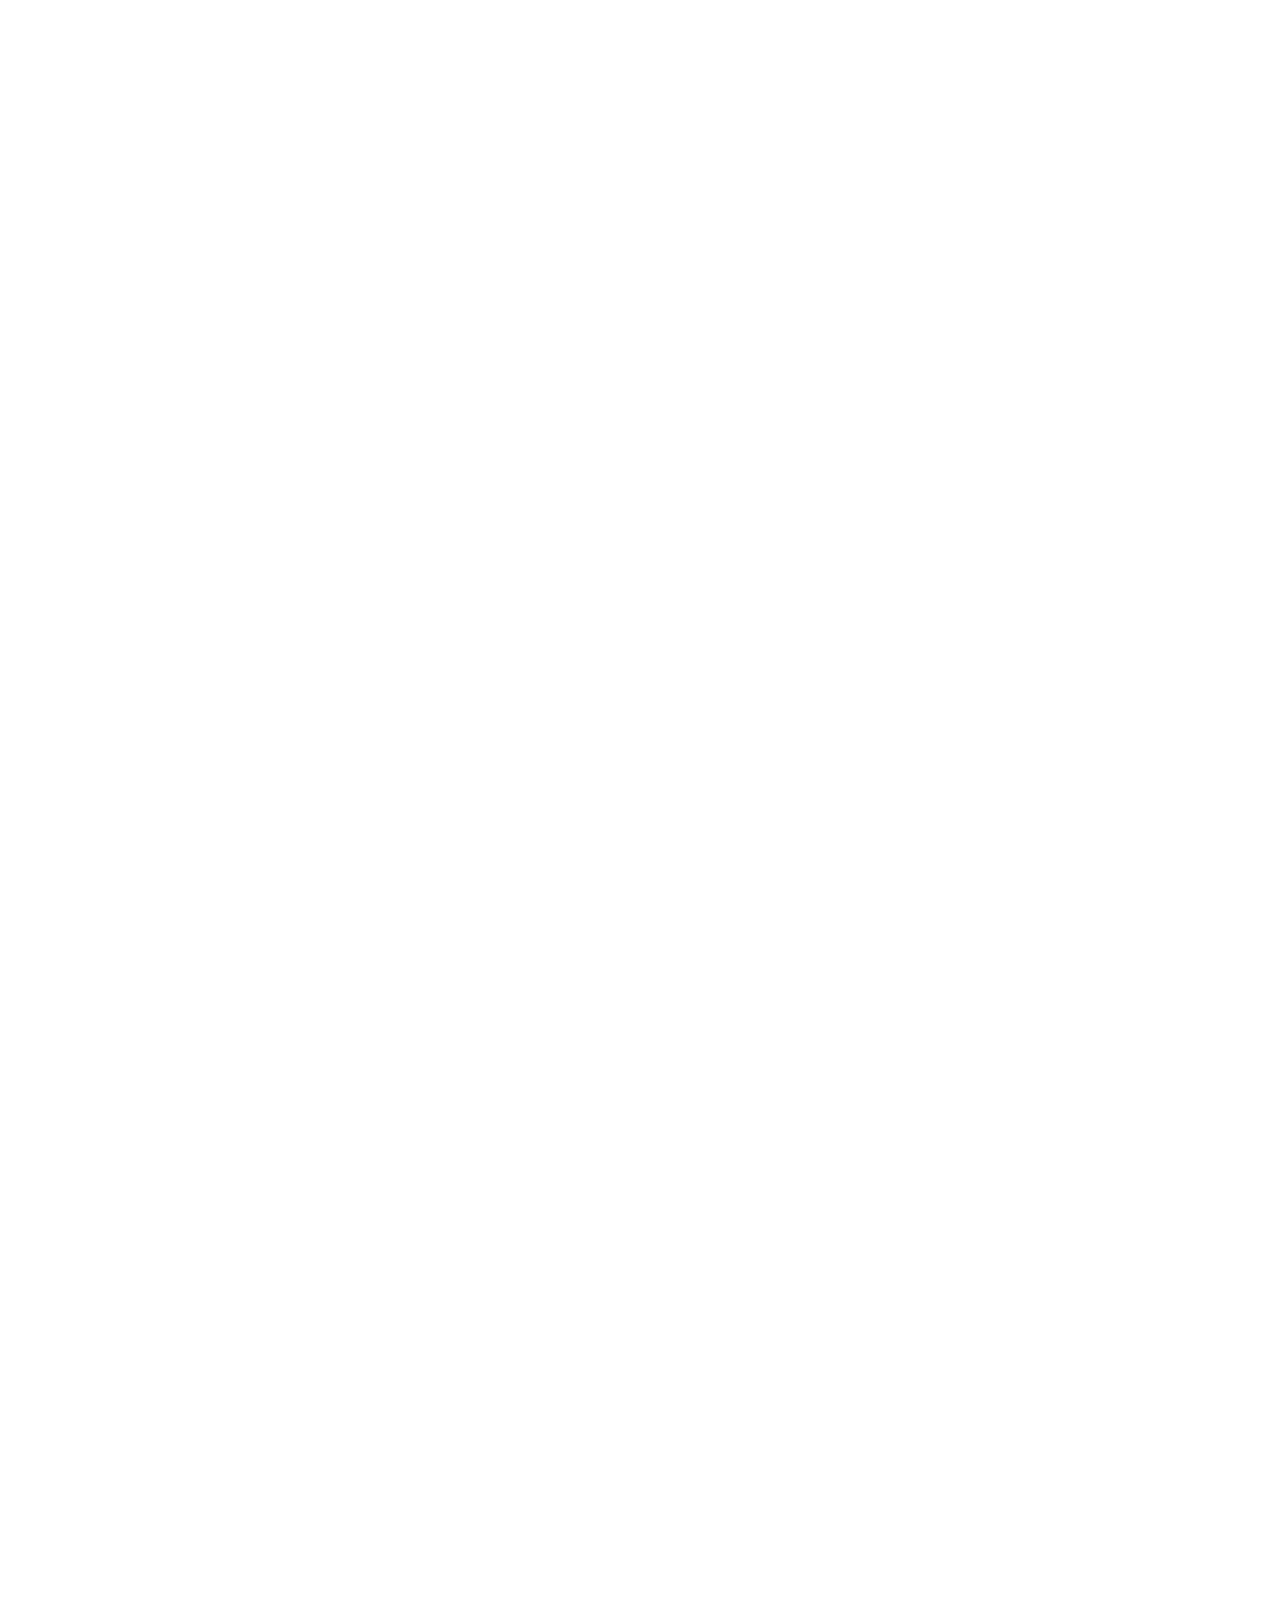
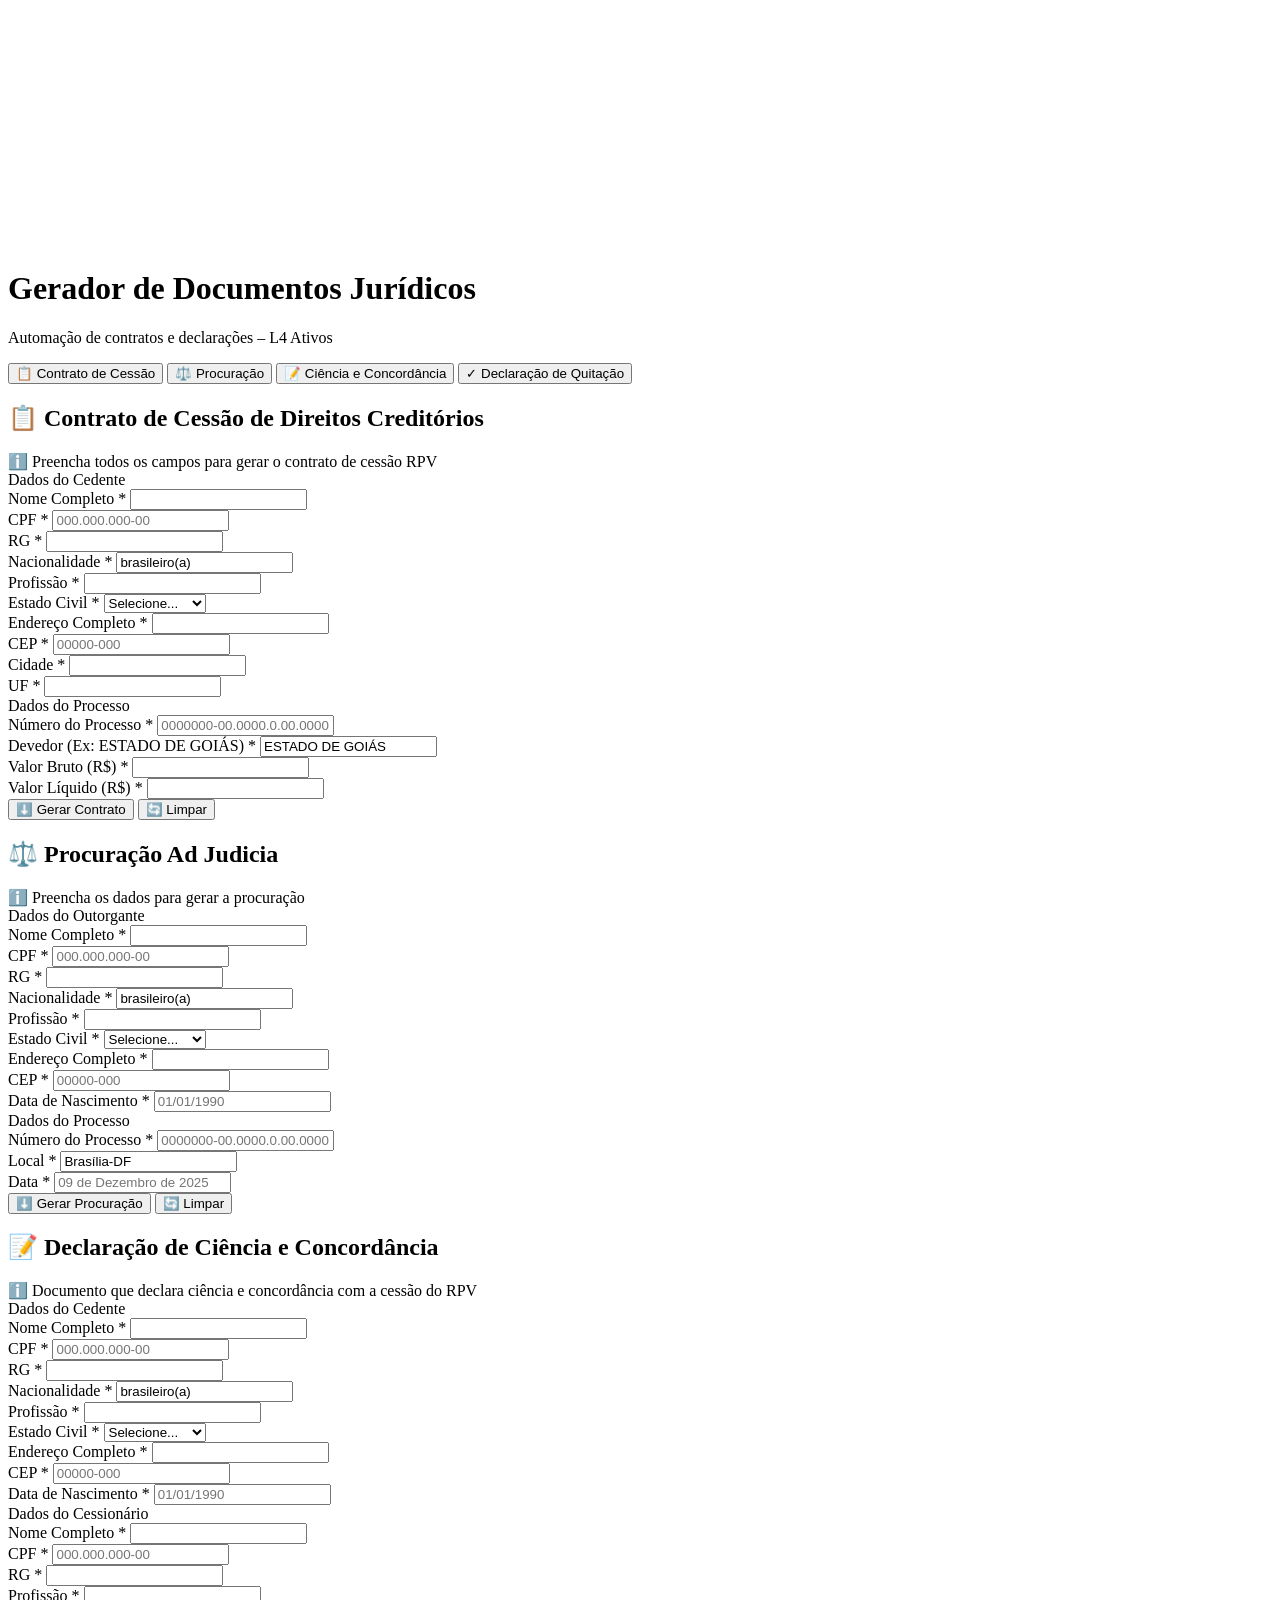
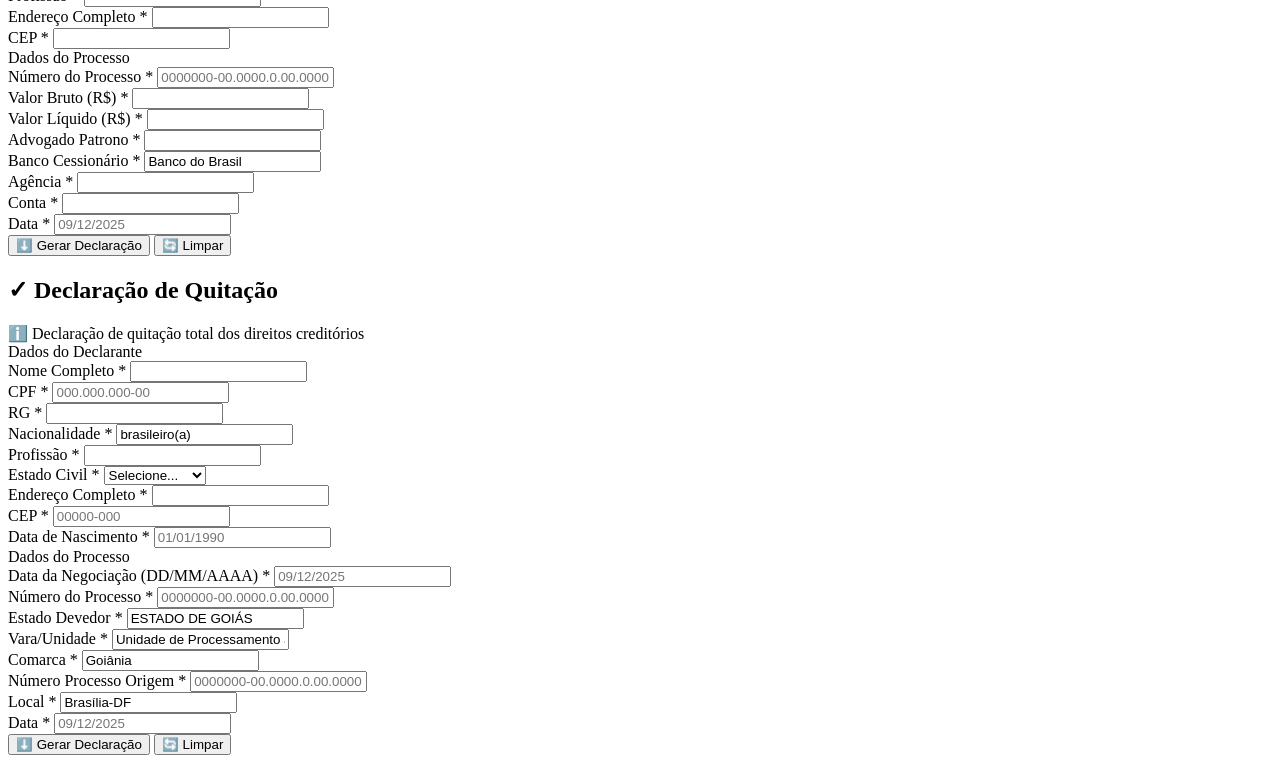
==== frontend/index.html @ b2f39249 "feat: front L4 + integração com API Render" ====
<!DOCTYPE html>
<html lang="pt-BR">
<head>
  <meta charset="UTF-8" />
  <meta name="viewport" content="width=device-width, initial-scale=1.0" />
  <title>L4 Ativos - Gerador de Documentos</title>
  <link rel="icon" href="data:,">
  <link rel="stylesheet" href="styles.css">
</head>
<body>
  <div class="bg-animation"></div>

  <div class="overlay">
    <div class="header">
      <img src="static/logo-l4.png" alt="L4 Ativos" class="logo" />
      <div class="header-text">
        <h1>Gerador de Documentos Jurídicos</h1>
        <p>Automação de contratos e declarações – L4 Ativos</p>
      </div>
    </div>

    <div class="container">
        <div class="tabs">
            <button class="tab-btn active" onclick="switchTab('contrato')">📋 Contrato de Cessão</button>
            <button class="tab-btn" onclick="switchTab('procuracao')">⚖️ Procuração</button>
            <button class="tab-btn" onclick="switchTab('ciencia')">📝 Ciência e Concordância</button>
            <button class="tab-btn" onclick="switchTab('declaracao')">✓ Declaração de Quitação</button>
        </div>

        <!-- CONTRATO DE CESSÃO -->
        <div id="contrato" class="form-container active">
            <h2 class="form-title">📋 Contrato de Cessão de Direitos Creditórios</h2>
            
            <div class="info-box">
                ℹ️ Preencha todos os campos para gerar o contrato de cessão RPV
            </div>

            <form id="contratoForm">
                <div class="section-title">Dados do Cedente</div>
                <div class="form-grid">
                    <div class="form-group">
                        <label>Nome Completo *</label>
                        <input type="text" name="cedente_nome" required>
                    </div>
                    <div class="form-group">
                        <label>CPF *</label>
                        <input type="text" name="cedente_cpf" placeholder="000.000.000-00" required>
                    </div>
                    <div class="form-group">
                        <label>RG *</label>
                        <input type="text" name="cedente_rg" required>
                    </div>
                    <div class="form-group">
                        <label>Nacionalidade *</label>
                        <input type="text" name="cedente_nacionalidade" value="brasileiro(a)" required>
                    </div>
                    <div class="form-group">
                        <label>Profissão *</label>
                        <input type="text" name="cedente_profissao" required>
                    </div>
                    <div class="form-group">
                        <label>Estado Civil *</label>
                        <select name="cedente_estado_civil" required>
                            <option value="">Selecione...</option>
                            <option>Solteiro(a)</option>
                            <option>Casado(a)</option>
                            <option>Divorciado(a)</option>
                            <option>Viúvo(a)</option>
                        </select>
                    </div>
                    <div class="form-group full">
                        <label>Endereço Completo *</label>
                        <input type="text" name="cedente_endereco" required>
                    </div>
                    <div class="form-group">
                        <label>CEP *</label>
                        <input type="text" name="cedente_cep" placeholder="00000-000" required>
                    </div>
                    <div class="form-group">
                        <label>Cidade *</label>
                        <input type="text" name="cedente_cidade" required>
                    </div>
                    <div class="form-group">
                        <label>UF *</label>
                        <input type="text" name="cedente_uf" maxlength="2" required>
                    </div>
                </div>

                <div class="section-title">Dados do Processo</div>
                <div class="form-grid">
                    <div class="form-group">
                        <label>Número do Processo *</label>
                        <input type="text" name="processo_numero" placeholder="0000000-00.0000.0.00.0000" required>
                    </div>
                    <div class="form-group">
                        <label>Devedor (Ex: ESTADO DE GOIÁS) *</label>
                        <input type="text" name="processo_devedor" value="ESTADO DE GOIÁS" required>
                    </div>
                    <div class="form-group">
                        <label>Valor Bruto (R$) *</label>
                        <input type="number" name="processo_valor_bruto" step="0.01" required>
                    </div>
                    <div class="form-group">
                        <label>Valor Líquido (R$) *</label>
                        <input type="number" name="processo_valor_liquido" step="0.01" required>
                    </div>
                </div>

                <div class="button-group">
                    <button type="button" class="btn btn-primary" onclick="gerarDocumento('contrato')">
                        ⬇️ Gerar Contrato
                    </button>
                    <button type="reset" class="btn btn-secondary">🔄 Limpar</button>
                </div>
                <div id="contratoMsg" class="message"></div>
            </form>
        </div>

        <!-- PROCURAÇÃO -->
        <div id="procuracao" class="form-container">
            <h2 class="form-title">⚖️ Procuração Ad Judicia</h2>
            
            <div class="info-box">
                ℹ️ Preencha os dados para gerar a procuração
            </div>

            <form id="procuracaoForm">
                <div class="section-title">Dados do Outorgante</div>
                <div class="form-grid">
                    <div class="form-group">
                        <label>Nome Completo *</label>
                        <input type="text" name="outorgante_nome" required>
                    </div>
                    <div class="form-group">
                        <label>CPF *</label>
                        <input type="text" name="outorgante_cpf" placeholder="000.000.000-00" required>
                    </div>
                    <div class="form-group">
                        <label>RG *</label>
                        <input type="text" name="outorgante_rg" required>
                    </div>
                    <div class="form-group">
                        <label>Nacionalidade *</label>
                        <input type="text" name="outorgante_nacionalidade" value="brasileiro(a)" required>
                    </div>
                    <div class="form-group">
                        <label>Profissão *</label>
                        <input type="text" name="outorgante_profissao" required>
                    </div>
                    <div class="form-group">
                        <label>Estado Civil *</label>
                        <select name="outorgante_estado_civil" required>
                            <option value="">Selecione...</option>
                            <option>Solteiro(a)</option>
                            <option>Casado(a)</option>
                            <option>Divorciado(a)</option>
                            <option>Viúvo(a)</option>
                        </select>
                    </div>
                    <div class="form-group full">
                        <label>Endereço Completo *</label>
                        <input type="text" name="outorgante_endereco" required>
                    </div>
                    <div class="form-group">
                        <label>CEP *</label>
                        <input type="text" name="outorgante_cep" placeholder="00000-000" required>
                    </div>
                    <div class="form-group">
                        <label>Data de Nascimento *</label>
                        <input type="text" name="outorgante_data_nasc" placeholder="01/01/1990" required>
                    </div>
                </div>

                <div class="section-title">Dados do Processo</div>
                <div class="form-grid">
                    <div class="form-group">
                        <label>Número do Processo *</label>
                        <input type="text" name="proc_numero" placeholder="0000000-00.0000.0.00.0000" required>
                    </div>
                    <div class="form-group">
                        <label>Local *</label>
                        <input type="text" name="proc_local" value="Brasília-DF" required>
                    </div>
                    <div class="form-group">
                        <label>Data *</label>
                        <input type="text" name="proc_data" placeholder="09 de Dezembro de 2025" required>
                    </div>
                </div>

                <div class="button-group">
                    <button type="button" class="btn btn-primary" onclick="gerarDocumento('procuracao')">
                        ⬇️ Gerar Procuração
                    </button>
                    <button type="reset" class="btn btn-secondary">🔄 Limpar</button>
                </div>
                <div id="procuracaoMsg" class="message"></div>
            </form>
        </div>

        <!-- DECLARAÇÃO DE CIÊNCIA -->
        <div id="ciencia" class="form-container">
            <h2 class="form-title">📝 Declaração de Ciência e Concordância</h2>
            
            <div class="info-box">
                ℹ️ Documento que declara ciência e concordância com a cessão do RPV
            </div>

            <form id="cienciaForm">
                <div class="section-title">Dados do Cedente</div>
                <div class="form-grid">
                    <div class="form-group">
                        <label>Nome Completo *</label>
                        <input type="text" name="cedente2_nome" required>
                    </div>
                    <div class="form-group">
                        <label>CPF *</label>
                        <input type="text" name="cedente2_cpf" placeholder="000.000.000-00" required>
                    </div>
                    <div class="form-group">
                        <label>RG *</label>
                        <input type="text" name="cedente2_rg" required>
                    </div>
                    <div class="form-group">
                        <label>Nacionalidade *</label>
                        <input type="text" name="cedente2_nacionalidade" value="brasileiro(a)" required>
                    </div>
                    <div class="form-group">
                        <label>Profissão *</label>
                        <input type="text" name="cedente2_profissao" required>
                    </div>
                    <div class="form-group">
                        <label>Estado Civil *</label>
                        <select name="cedente2_estado_civil" required>
                            <option value="">Selecione...</option>
                            <option>Solteiro(a)</option>
                            <option>Casado(a)</option>
                            <option>Divorciado(a)</option>
                            <option>Viúvo(a)</option>
                        </select>
                    </div>
                    <div class="form-group full">
                        <label>Endereço Completo *</label>
                        <input type="text" name="cedente2_endereco" required>
                    </div>
                    <div class="form-group">
                        <label>CEP *</label>
                        <input type="text" name="cedente2_cep" placeholder="00000-000" required>
                    </div>
                    <div class="form-group">
                        <label>Data de Nascimento *</label>
                        <input type="text" name="cedente2_data_nasc" placeholder="01/01/1990" required>
                    </div>
                </div>

                <div class="section-title">Dados do Cessionário</div>
                <div class="form-grid">
                    <div class="form-group">
                        <label>Nome Completo *</label>
                        <input type="text" name="cessionario2_nome" required>
                    </div>
                    <div class="form-group">
                        <label>CPF *</label>
                        <input type="text" name="cessionario2_cpf" placeholder="000.000.000-00" required>
                    </div>
                    <div class="form-group">
                        <label>RG *</label>
                        <input type="text" name="cessionario2_rg" required>
                    </div>
                    <div class="form-group">
                        <label>Profissão *</label>
                        <input type="text" name="cessionario2_profissao" required>
                    </div>
                    <div class="form-group full">
                        <label>Endereço Completo *</label>
                        <input type="text" name="cessionario2_endereco" required>
                    </div>
                    <div class="form-group">
                        <label>CEP *</label>
                        <input type="text" name="cessionario2_cep" required>
                    </div>
                </div>

                <div class="section-title">Dados do Processo</div>
                <div class="form-grid">
                    <div class="form-group">
                        <label>Número do Processo *</label>
                        <input type="text" name="proc2_numero" placeholder="0000000-00.0000.0.00.0000" required>
                    </div>
                    <div class="form-group">
                        <label>Valor Bruto (R$) *</label>
                        <input type="number" name="proc2_valor_bruto" step="0.01" required>
                    </div>
                    <div class="form-group">
                        <label>Valor Líquido (R$) *</label>
                        <input type="number" name="proc2_valor_liquido" step="0.01" required>
                    </div>
                    <div class="form-group">
                        <label>Advogado Patrono *</label>
                        <input type="text" name="proc2_advogado" required>
                    </div>
                    <div class="form-group">
                        <label>Banco Cessionário *</label>
                        <input type="text" name="proc2_banco" value="Banco do Brasil" required>
                    </div>
                    <div class="form-group">
                        <label>Agência *</label>
                        <input type="text" name="proc2_agencia" required>
                    </div>
                    <div class="form-group">
                        <label>Conta *</label>
                        <input type="text" name="proc2_conta" required>
                    </div>
                    <div class="form-group">
                        <label>Data *</label>
                        <input type="text" name="proc2_data" placeholder="09/12/2025" required>
                    </div>
                </div>

                <div class="button-group">
                    <button type="button" class="btn btn-primary" onclick="gerarDocumento('ciencia')">
                        ⬇️ Gerar Declaração
                    </button>
                    <button type="reset" class="btn btn-secondary">🔄 Limpar</button>
                </div>
                <div id="cienciaMsg" class="message"></div>
            </form>
        </div>

        <!-- DECLARAÇÃO DE QUITAÇÃO -->
        <div id="declaracao" class="form-container">
            <h2 class="form-title">✓ Declaração de Quitação</h2>
            
            <div class="info-box">
                ℹ️ Declaração de quitação total dos direitos creditórios
            </div>

            <form id="declaracaoForm">
                <div class="section-title">Dados do Declarante</div>
                <div class="form-grid">
                    <div class="form-group">
                        <label>Nome Completo *</label>
                        <input type="text" name="decl_nome" required>
                    </div>
                    <div class="form-group">
                        <label>CPF *</label>
                        <input type="text" name="decl_cpf" placeholder="000.000.000-00" required>
                    </div>
                    <div class="form-group">
                        <label>RG *</label>
                        <input type="text" name="decl_rg" required>
                    </div>
                    <div class="form-group">
                        <label>Nacionalidade *</label>
                        <input type="text" name="decl_nacionalidade" value="brasileiro(a)" required>
                    </div>
                    <div class="form-group">
                        <label>Profissão *</label>
                        <input type="text" name="decl_profissao" required>
                    </div>
                    <div class="form-group">
                        <label>Estado Civil *</label>
                        <select name="decl_estado_civil" required>
                            <option value="">Selecione...</option>
                            <option>Solteiro(a)</option>
                            <option>Casado(a)</option>
                            <option>Divorciado(a)</option>
                            <option>Viúvo(a)</option>
                        </select>
                    </div>
                    <div class="form-group full">
                        <label>Endereço Completo *</label>
                        <input type="text" name="decl_endereco" required>
                    </div>
                    <div class="form-group">
                        <label>CEP *</label>
                        <input type="text" name="decl_cep" placeholder="00000-000" required>
                    </div>
                    <div class="form-group">
                        <label>Data de Nascimento *</label>
                        <input type="text" name="decl_data_nasc" placeholder="01/01/1990" required>
                    </div>
                </div>

                <div class="section-title">Dados do Processo</div>
                <div class="form-grid">
                    <div class="form-group">
                        <label>Data da Negociação (DD/MM/AAAA) *</label>
                        <input type="text" name="decl_data_negociacao" placeholder="09/12/2025" required>
                    </div>
                    <div class="form-group">
                        <label>Número do Processo *</label>
                        <input type="text" name="decl_processo" placeholder="0000000-00.0000.0.00.0000" required>
                    </div>
                    <div class="form-group">
                        <label>Estado Devedor *</label>
                        <input type="text" name="decl_estado_devedor" value="ESTADO DE GOIÁS" required>
                    </div>
                    <div class="form-group">
                        <label>Vara/Unidade *</label>
                        <input type="text" name="decl_unidade" value="Unidade de Processamento Judicial dos Juizados Especiais da Fazenda Pública" required>
                    </div>
                    <div class="form-group">
                        <label>Comarca *</label>
                        <input type="text" name="decl_comarca" value="Goiânia" required>
                    </div>
                    <div class="form-group">
                        <label>Número Processo Origem *</label>
                        <input type="text" name="decl_processo_origem" placeholder="0000000-00.0000.0.00.0000" required>
                    </div>
                    <div class="form-group">
                        <label>Local *</label>
                        <input type="text" name="decl_local" value="Brasília-DF" required>
                    </div>
                    <div class="form-group">
                        <label>Data *</label>
                        <input type="text" name="decl_data" placeholder="09/12/2025" required>
                    </div>
                </div>

                <div class="button-group">
                    <button type="button" class="btn btn-primary" onclick="gerarDocumento('declaracao')">
                        ⬇️ Gerar Declaração
                    </button>
                    <button type="reset" class="btn btn-secondary">🔄 Limpar</button>
                </div>
                <div id="declaracaoMsg" class="message"></div>
            </form>
        </div>
    </div>
  </div>

  <script src="script.js"></script>
</body>
</html>
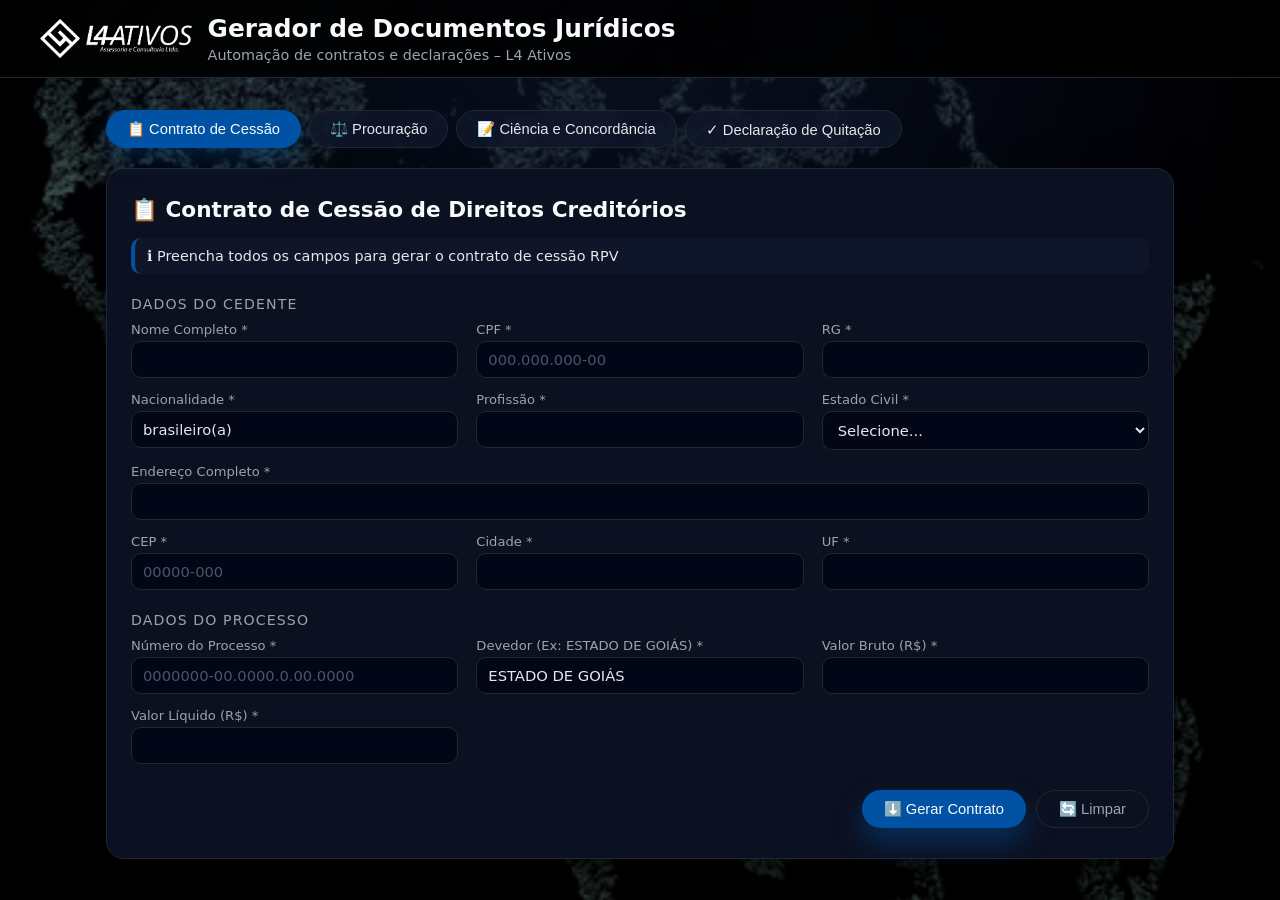
==== commit 1b6d90e8: "fix: preencher index.html com todos os formulários" ====
--- a/frontend/index.html
+++ b/frontend/index.html
@@ -5,7 +5,7 @@
   <meta name="viewport" content="width=device-width, initial-scale=1.0" />
   <title>L4 Ativos - Gerador de Documentos</title>
   <link rel="icon" href="data:,">
-  <link rel="stylesheet" href="styles.css">
+  <link rel="stylesheet" href="static/styles.css">
 </head>
 <body>
   <div class="bg-animation"></div>
@@ -429,6 +429,6 @@
     </div>
   </div>
 
-  <script src="script.js"></script>
+  <script src="static/script.js"></script>
 </body>
 </html>
--- a/frontend/static/styles.css
+++ b/frontend/static/styles.css
@@ -0,0 +1,292 @@
+:root {
+  --l4-blue: #0052a4;
+  --l4-dark: #050816;
+  --l4-dark-card: #0b1120;
+  --l4-border: #1f2933;
+  --l4-text: #e5e7eb;
+  --l4-muted: #9ca3af;
+}
+
+* {
+  margin: 0;
+  padding: 0;
+  box-sizing: border-box;
+}
+
+body {
+  font-family: system-ui, -apple-system, BlinkMacSystemFont, "Segoe UI", sans-serif;
+  color: var(--l4-text);
+  min-height: 100vh;
+}
+
+.bg-animation {
+  position: fixed;
+  inset: 0;
+  z-index: -2;
+  background: radial-gradient(circle at top, #020617 0, #000 60%);
+  overflow: hidden;
+}
+
+.bg-animation::before {
+  content: "";
+  position: absolute;
+  inset: 0;
+  background: url("bg-map.gif") center/cover no-repeat;
+  opacity: 0.4;
+  mix-blend-mode: screen;
+}
+
+.overlay {
+  position: relative;
+  min-height: 100vh;
+  background: radial-gradient(circle at top, rgba(17, 24, 39, 0.5) 0, transparent 60%);
+}
+
+.header {
+  background: rgba(0, 0, 0, 0.9);
+  padding: 14px 40px;
+  display: flex;
+  align-items: center;
+  gap: 16px;
+  border-bottom: 1px solid var(--l4-border);
+  backdrop-filter: blur(12px);
+}
+
+.header .logo {
+  height: 40px;
+  object-fit: contain;
+}
+
+.header-text h1 {
+  font-size: 1.55rem;
+  color: #f9fafb;
+  margin-bottom: 4px;
+}
+
+.header-text p {
+  font-size: 0.9rem;
+  color: var(--l4-muted);
+}
+
+.container {
+  max-width: 1100px;
+  margin: 32px auto 48px;
+  padding: 0 16px;
+}
+
+.tabs {
+  display: flex;
+  flex-wrap: wrap;
+  gap: 8px;
+  margin-bottom: 20px;
+}
+
+.tab-btn {
+  padding: 9px 20px;
+  border-radius: 999px;
+  border: 1px solid var(--l4-border);
+  background: rgba(15, 23, 42, 0.85);
+  color: var(--l4-text);
+  font-size: 0.92rem;
+  font-weight: 500;
+  cursor: pointer;
+  display: flex;
+  align-items: center;
+  gap: 6px;
+  transition: all 0.2s ease;
+}
+
+.tab-btn:hover {
+  border-color: var(--l4-blue);
+  transform: translateY(-1px);
+}
+
+.tab-btn.active {
+  background: var(--l4-blue);
+  border-color: var(--l4-blue);
+  color: #f9fafb;
+  box-shadow: 0 10px 25px rgba(0, 82, 164, 0.35);
+}
+
+.form-container {
+  background: var(--l4-dark-card);
+  border-radius: 18px;
+  padding: 28px 24px 30px;
+  box-shadow: 0 25px 50px rgba(0, 0, 0, 0.75);
+  border: 1px solid var(--l4-border);
+  display: none;
+}
+
+.form-container.active {
+  display: block;
+  animation: fadeInUp 0.25s ease;
+}
+
+@keyframes fadeInUp {
+  from {
+    opacity: 0;
+    transform: translateY(6px);
+  }
+  to {
+    opacity: 1;
+    transform: translateY(0);
+  }
+}
+
+.form-title {
+  font-size: 1.35rem;
+  color: #f9fafb;
+  margin-bottom: 16px;
+}
+
+.info-box {
+  background: rgba(15, 23, 42, 0.95);
+  border-left: 4px solid var(--l4-blue);
+  padding: 10px 12px;
+  margin-bottom: 22px;
+  border-radius: 10px;
+  color: var(--l4-text);
+  font-size: 0.9rem;
+  display: flex;
+  align-items: center;
+  gap: 6px;
+}
+
+.section-title {
+  font-size: 0.88rem;
+  color: var(--l4-muted);
+  margin: 22px 0 10px;
+  text-transform: uppercase;
+  letter-spacing: 0.08em;
+}
+
+.form-grid {
+  display: grid;
+  grid-template-columns: repeat(auto-fit, minmax(260px, 1fr));
+  gap: 14px 18px;
+}
+
+.form-group {
+  display: flex;
+  flex-direction: column;
+  gap: 4px;
+}
+
+.form-group.full {
+  grid-column: 1 / -1;
+}
+
+.form-group label {
+  font-size: 0.82rem;
+  color: var(--l4-muted);
+}
+
+.form-group input,
+.form-group select,
+.form-group textarea {
+  background: #020617;
+  border-radius: 10px;
+  border: 1px solid var(--l4-border);
+  padding: 9px 11px;
+  font-size: 0.92rem;
+  color: var(--l4-text);
+  font-family: inherit;
+  transition: all 0.15s ease;
+}
+
+.form-group input::placeholder,
+.form-group textarea::placeholder {
+  color: #4b5563;
+}
+
+.form-group input:focus,
+.form-group select:focus,
+.form-group textarea:focus {
+  outline: none;
+  border-color: var(--l4-blue);
+  box-shadow: 0 0 0 1px rgba(0, 82, 164, 0.35);
+}
+
+.button-group {
+  display: flex;
+  justify-content: flex-end;
+  gap: 10px;
+  margin-top: 26px;
+}
+
+.btn {
+  padding: 9px 22px;
+  border-radius: 999px;
+  font-size: 0.92rem;
+  font-weight: 500;
+  border: none;
+  cursor: pointer;
+  display: inline-flex;
+  align-items: center;
+  gap: 6px;
+  transition: all 0.18s ease;
+}
+
+.btn-primary {
+  background: var(--l4-blue);
+  color: #f9fafb;
+  box-shadow: 0 14px 28px rgba(0, 82, 164, 0.45);
+}
+
+.btn-primary:hover {
+  background: #004184;
+  transform: translateY(-1px);
+}
+
+.btn-secondary {
+  background: transparent;
+  color: var(--l4-muted);
+  border: 1px solid var(--l4-border);
+}
+
+.btn-secondary:hover {
+  border-color: #4b5563;
+  color: #e5e7eb;
+}
+
+.message {
+  margin-top: 14px;
+  padding: 9px 12px;
+  border-radius: 10px;
+  font-size: 0.86rem;
+  display: none;
+}
+
+.message.success {
+  display: block;
+  background: rgba(21, 128, 61, 0.12);
+  border: 1px solid #22c55e;
+  color: #bbf7d0;
+}
+
+.message.error {
+  display: block;
+  background: rgba(185, 28, 28, 0.12);
+  border: 1px solid #f87171;
+  color: #fecaca;
+}
+
+@media (max-width: 768px) {
+  .header {
+    padding: 12px 18px;
+    flex-direction: column;
+    align-items: flex-start;
+  }
+
+  .container {
+    margin-top: 20px;
+  }
+
+  .form-container {
+    padding: 20px 16px 22px;
+  }
+
+  .button-group {
+    justify-content: center;
+  }
+}
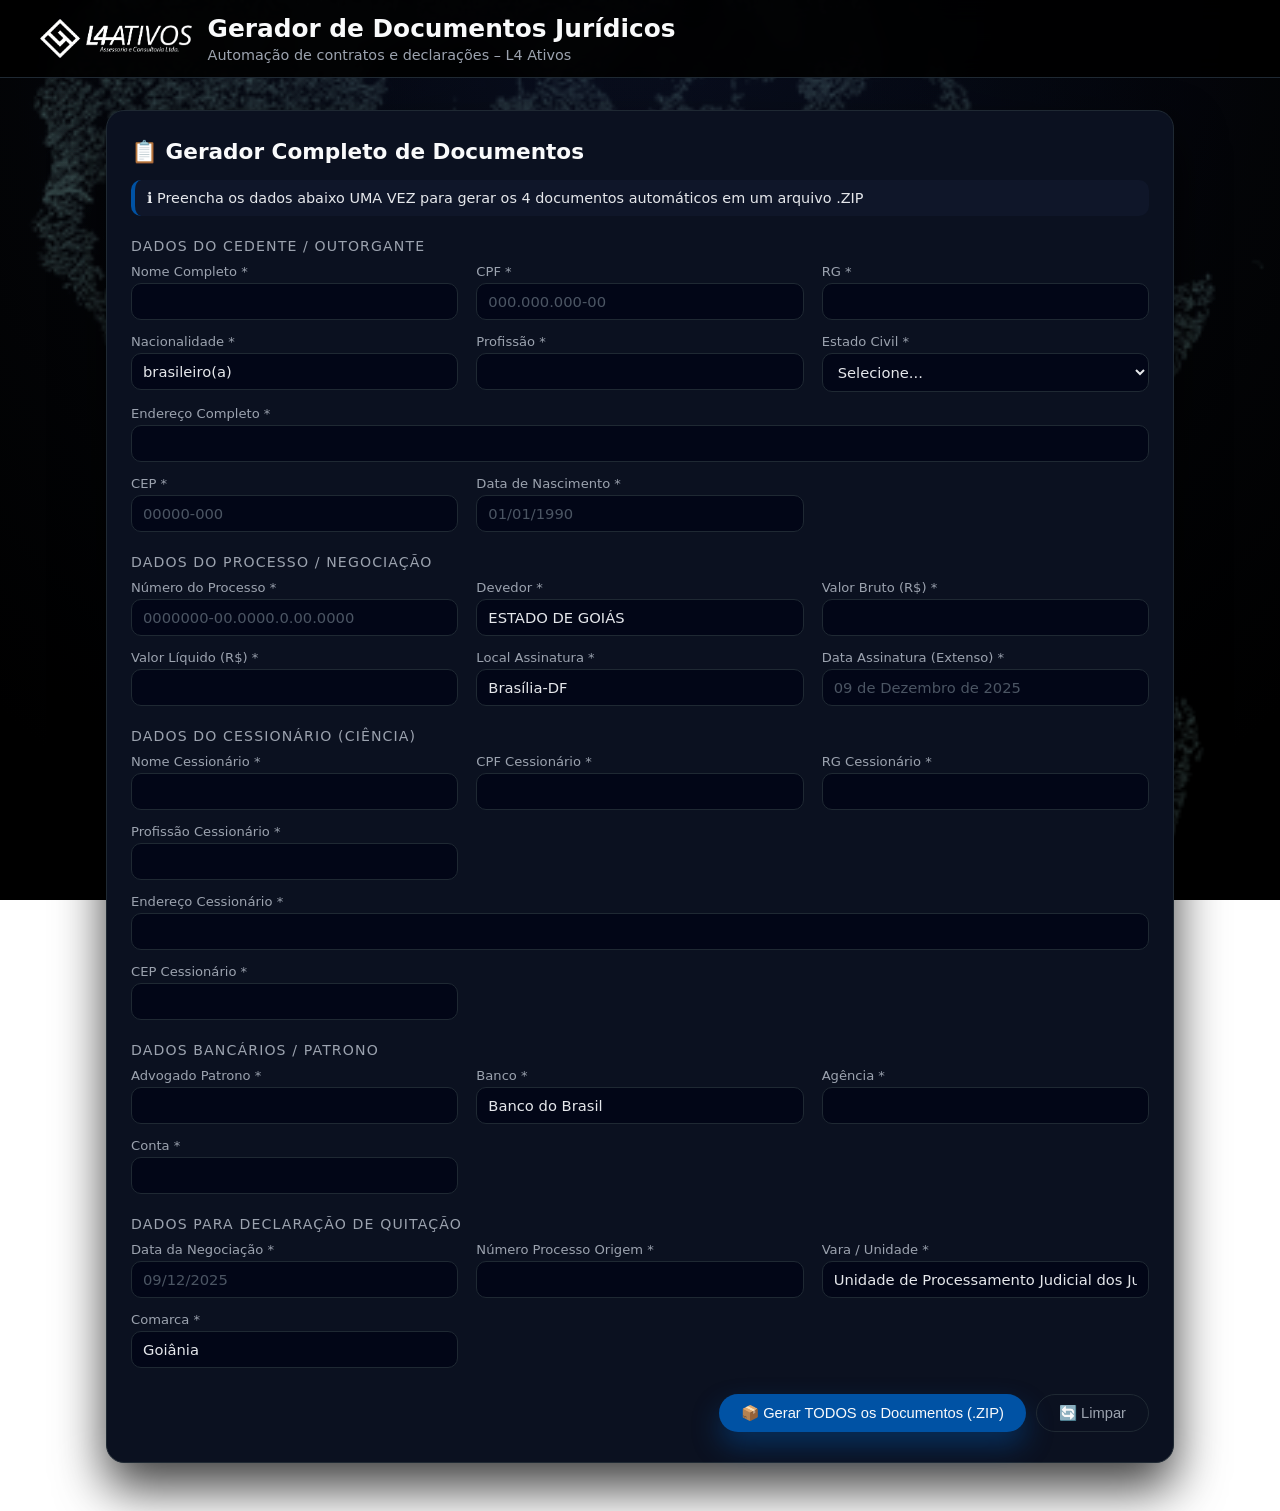
==== commit dcdc2c92: "Consolidate document generation into a single ZIP download Implement a new API endpoint `/api/genera" ====
--- a/frontend/index.html
+++ b/frontend/index.html
@@ -20,47 +20,39 @@
     </div>
 
     <div class="container">
-        <div class="tabs">
-            <button class="tab-btn active" onclick="switchTab('contrato')">📋 Contrato de Cessão</button>
-            <button class="tab-btn" onclick="switchTab('procuracao')">⚖️ Procuração</button>
-            <button class="tab-btn" onclick="switchTab('ciencia')">📝 Ciência e Concordância</button>
-            <button class="tab-btn" onclick="switchTab('declaracao')">✓ Declaração de Quitação</button>
-        </div>
-
-        <!-- CONTRATO DE CESSÃO -->
-        <div id="contrato" class="form-container active">
-            <h2 class="form-title">📋 Contrato de Cessão de Direitos Creditórios</h2>
+        <div id="fullFormContainer" class="form-container active">
+            <h2 class="form-title">📋 Gerador Completo de Documentos</h2>
             
             <div class="info-box">
-                ℹ️ Preencha todos os campos para gerar o contrato de cessão RPV
+                ℹ️ Preencha os dados abaixo UMA VEZ para gerar os 4 documentos automáticos em um arquivo .ZIP
             </div>
 
-            <form id="contratoForm">
-                <div class="section-title">Dados do Cedente</div>
+            <form id="generateAllForm">
+                <div class="section-title">Dados do Cedente / Outorgante</div>
                 <div class="form-grid">
                     <div class="form-group">
                         <label>Nome Completo *</label>
-                        <input type="text" name="cedente_nome" required>
+                        <input type="text" name="nome" required>
                     </div>
                     <div class="form-group">
                         <label>CPF *</label>
-                        <input type="text" name="cedente_cpf" placeholder="000.000.000-00" required>
+                        <input type="text" name="cpf" placeholder="000.000.000-00" required>
                     </div>
                     <div class="form-group">
                         <label>RG *</label>
-                        <input type="text" name="cedente_rg" required>
+                        <input type="text" name="rg" required>
                     </div>
                     <div class="form-group">
                         <label>Nacionalidade *</label>
-                        <input type="text" name="cedente_nacionalidade" value="brasileiro(a)" required>
+                        <input type="text" name="nacionalidade" value="brasileiro(a)" required>
                     </div>
                     <div class="form-group">
                         <label>Profissão *</label>
-                        <input type="text" name="cedente_profissao" required>
+                        <input type="text" name="profissao" required>
                     </div>
                     <div class="form-group">
                         <label>Estado Civil *</label>
-                        <select name="cedente_estado_civil" required>
+                        <select name="estado_civil" required>
                             <option value="">Selecione...</option>
                             <option>Solteiro(a)</option>
                             <option>Casado(a)</option>
@@ -70,30 +62,26 @@
                     </div>
                     <div class="form-group full">
                         <label>Endereço Completo *</label>
-                        <input type="text" name="cedente_endereco" required>
+                        <input type="text" name="endereco" required>
                     </div>
                     <div class="form-group">
                         <label>CEP *</label>
-                        <input type="text" name="cedente_cep" placeholder="00000-000" required>
+                        <input type="text" name="cep" placeholder="00000-000" required>
                     </div>
                     <div class="form-group">
-                        <label>Cidade *</label>
-                        <input type="text" name="cedente_cidade" required>
-                    </div>
-                    <div class="form-group">
-                        <label>UF *</label>
-                        <input type="text" name="cedente_uf" maxlength="2" required>
+                        <label>Data de Nascimento *</label>
+                        <input type="text" name="data_nasc" placeholder="01/01/1990" required>
                     </div>
                 </div>
 
-                <div class="section-title">Dados do Processo</div>
+                <div class="section-title">Dados do Processo / Negociação</div>
                 <div class="form-grid">
                     <div class="form-group">
                         <label>Número do Processo *</label>
                         <input type="text" name="processo_numero" placeholder="0000000-00.0000.0.00.0000" required>
                     </div>
                     <div class="form-group">
-                        <label>Devedor (Ex: ESTADO DE GOIÁS) *</label>
+                        <label>Devedor *</label>
                         <input type="text" name="processo_devedor" value="ESTADO DE GOIÁS" required>
                     </div>
                     <div class="form-group">
@@ -104,326 +92,91 @@
                         <label>Valor Líquido (R$) *</label>
                         <input type="number" name="processo_valor_liquido" step="0.01" required>
                     </div>
-                </div>
-
-                <div class="button-group">
-                    <button type="button" class="btn btn-primary" onclick="gerarDocumento('contrato')">
-                        ⬇️ Gerar Contrato
-                    </button>
-                    <button type="reset" class="btn btn-secondary">🔄 Limpar</button>
-                </div>
-                <div id="contratoMsg" class="message"></div>
-            </form>
-        </div>
-
-        <!-- PROCURAÇÃO -->
-        <div id="procuracao" class="form-container">
-            <h2 class="form-title">⚖️ Procuração Ad Judicia</h2>
-            
-            <div class="info-box">
-                ℹ️ Preencha os dados para gerar a procuração
-            </div>
-
-            <form id="procuracaoForm">
-                <div class="section-title">Dados do Outorgante</div>
-                <div class="form-grid">
                     <div class="form-group">
-                        <label>Nome Completo *</label>
-                        <input type="text" name="outorgante_nome" required>
+                        <label>Local Assinatura *</label>
+                        <input type="text" name="processo_local" value="Brasília-DF" required>
                     </div>
                     <div class="form-group">
-                        <label>CPF *</label>
-                        <input type="text" name="outorgante_cpf" placeholder="000.000.000-00" required>
-                    </div>
-                    <div class="form-group">
-                        <label>RG *</label>
-                        <input type="text" name="outorgante_rg" required>
-                    </div>
-                    <div class="form-group">
-                        <label>Nacionalidade *</label>
-                        <input type="text" name="outorgante_nacionalidade" value="brasileiro(a)" required>
-                    </div>
-                    <div class="form-group">
-                        <label>Profissão *</label>
-                        <input type="text" name="outorgante_profissao" required>
-                    </div>
-                    <div class="form-group">
-                        <label>Estado Civil *</label>
-                        <select name="outorgante_estado_civil" required>
-                            <option value="">Selecione...</option>
-                            <option>Solteiro(a)</option>
-                            <option>Casado(a)</option>
-                            <option>Divorciado(a)</option>
-                            <option>Viúvo(a)</option>
-                        </select>
-                    </div>
-                    <div class="form-group full">
-                        <label>Endereço Completo *</label>
-                        <input type="text" name="outorgante_endereco" required>
-                    </div>
-                    <div class="form-group">
-                        <label>CEP *</label>
-                        <input type="text" name="outorgante_cep" placeholder="00000-000" required>
-                    </div>
-                    <div class="form-group">
-                        <label>Data de Nascimento *</label>
-                        <input type="text" name="outorgante_data_nasc" placeholder="01/01/1990" required>
+                        <label>Data Assinatura (Extenso) *</label>
+                        <input type="text" name="processo_data" placeholder="09 de Dezembro de 2025" required>
                     </div>
                 </div>
 
-                <div class="section-title">Dados do Processo</div>
+                <div class="section-title">Dados do Cessionário (Ciência)</div>
                 <div class="form-grid">
                     <div class="form-group">
-                        <label>Número do Processo *</label>
-                        <input type="text" name="proc_numero" placeholder="0000000-00.0000.0.00.0000" required>
+                        <label>Nome Cessionário *</label>
+                        <input type="text" name="cessionario_nome" required>
                     </div>
                     <div class="form-group">
-                        <label>Local *</label>
-                        <input type="text" name="proc_local" value="Brasília-DF" required>
+                        <label>CPF Cessionário *</label>
+                        <input type="text" name="cessionario_cpf" required>
                     </div>
                     <div class="form-group">
-                        <label>Data *</label>
-                        <input type="text" name="proc_data" placeholder="09 de Dezembro de 2025" required>
+                        <label>RG Cessionário *</label>
+                        <input type="text" name="cessionario_rg" required>
+                    </div>
+                    <div class="form-group">
+                        <label>Profissão Cessionário *</label>
+                        <input type="text" name="cessionario_profissao" required>
+                    </div>
+                    <div class="form-group full">
+                        <label>Endereço Cessionário *</label>
+                        <input type="text" name="cessionario_endereco" required>
+                    </div>
+                    <div class="form-group">
+                        <label>CEP Cessionário *</label>
+                        <input type="text" name="cessionario_cep" required>
+                    </div>
+                </div>
+
+                <div class="section-title">Dados Bancários / Patrono</div>
+                <div class="form-grid">
+                    <div class="form-group">
+                        <label>Advogado Patrono *</label>
+                        <input type="text" name="advogado_patrono" required>
+                    </div>
+                    <div class="form-group">
+                        <label>Banco *</label>
+                        <input type="text" name="banco" value="Banco do Brasil" required>
+                    </div>
+                    <div class="form-group">
+                        <label>Agência *</label>
+                        <input type="text" name="agencia" required>
+                    </div>
+                    <div class="form-group">
+                        <label>Conta *</label>
+                        <input type="text" name="conta" required>
+                    </div>
+                </div>
+
+                <div class="section-title">Dados para Declaração de Quitação</div>
+                <div class="form-grid">
+                    <div class="form-group">
+                        <label>Data da Negociação *</label>
+                        <input type="text" name="data_negociacao" placeholder="09/12/2025" required>
+                    </div>
+                    <div class="form-group">
+                        <label>Número Processo Origem *</label>
+                        <input type="text" name="processo_origem" required>
+                    </div>
+                    <div class="form-group">
+                        <label>Vara / Unidade *</label>
+                        <input type="text" name="unidade_judicial" value="Unidade de Processamento Judicial dos Juizados Especiais da Fazenda Pública" required>
+                    </div>
+                    <div class="form-group">
+                        <label>Comarca *</label>
+                        <input type="text" name="comarca" value="Goiânia" required>
                     </div>
                 </div>
 
                 <div class="button-group">
-                    <button type="button" class="btn btn-primary" onclick="gerarDocumento('procuracao')">
-                        ⬇️ Gerar Procuração
+                    <button type="button" class="btn btn-primary" onclick="generateAll()">
+                        📦 Gerar TODOS os Documentos (.ZIP)
                     </button>
                     <button type="reset" class="btn btn-secondary">🔄 Limpar</button>
                 </div>
-                <div id="procuracaoMsg" class="message"></div>
-            </form>
-        </div>
-
-        <!-- DECLARAÇÃO DE CIÊNCIA -->
-        <div id="ciencia" class="form-container">
-            <h2 class="form-title">📝 Declaração de Ciência e Concordância</h2>
-            
-            <div class="info-box">
-                ℹ️ Documento que declara ciência e concordância com a cessão do RPV
-            </div>
-
-            <form id="cienciaForm">
-                <div class="section-title">Dados do Cedente</div>
-                <div class="form-grid">
-                    <div class="form-group">
-                        <label>Nome Completo *</label>
-                        <input type="text" name="cedente2_nome" required>
-                    </div>
-                    <div class="form-group">
-                        <label>CPF *</label>
-                        <input type="text" name="cedente2_cpf" placeholder="000.000.000-00" required>
-                    </div>
-                    <div class="form-group">
-                        <label>RG *</label>
-                        <input type="text" name="cedente2_rg" required>
-                    </div>
-                    <div class="form-group">
-                        <label>Nacionalidade *</label>
-                        <input type="text" name="cedente2_nacionalidade" value="brasileiro(a)" required>
-                    </div>
-                    <div class="form-group">
-                        <label>Profissão *</label>
-                        <input type="text" name="cedente2_profissao" required>
-                    </div>
-                    <div class="form-group">
-                        <label>Estado Civil *</label>
-                        <select name="cedente2_estado_civil" required>
-                            <option value="">Selecione...</option>
-                            <option>Solteiro(a)</option>
-                            <option>Casado(a)</option>
-                            <option>Divorciado(a)</option>
-                            <option>Viúvo(a)</option>
-                        </select>
-                    </div>
-                    <div class="form-group full">
-                        <label>Endereço Completo *</label>
-                        <input type="text" name="cedente2_endereco" required>
-                    </div>
-                    <div class="form-group">
-                        <label>CEP *</label>
-                        <input type="text" name="cedente2_cep" placeholder="00000-000" required>
-                    </div>
-                    <div class="form-group">
-                        <label>Data de Nascimento *</label>
-                        <input type="text" name="cedente2_data_nasc" placeholder="01/01/1990" required>
-                    </div>
-                </div>
-
-                <div class="section-title">Dados do Cessionário</div>
-                <div class="form-grid">
-                    <div class="form-group">
-                        <label>Nome Completo *</label>
-                        <input type="text" name="cessionario2_nome" required>
-                    </div>
-                    <div class="form-group">
-                        <label>CPF *</label>
-                        <input type="text" name="cessionario2_cpf" placeholder="000.000.000-00" required>
-                    </div>
-                    <div class="form-group">
-                        <label>RG *</label>
-                        <input type="text" name="cessionario2_rg" required>
-                    </div>
-                    <div class="form-group">
-                        <label>Profissão *</label>
-                        <input type="text" name="cessionario2_profissao" required>
-                    </div>
-                    <div class="form-group full">
-                        <label>Endereço Completo *</label>
-                        <input type="text" name="cessionario2_endereco" required>
-                    </div>
-                    <div class="form-group">
-                        <label>CEP *</label>
-                        <input type="text" name="cessionario2_cep" required>
-                    </div>
-                </div>
-
-                <div class="section-title">Dados do Processo</div>
-                <div class="form-grid">
-                    <div class="form-group">
-                        <label>Número do Processo *</label>
-                        <input type="text" name="proc2_numero" placeholder="0000000-00.0000.0.00.0000" required>
-                    </div>
-                    <div class="form-group">
-                        <label>Valor Bruto (R$) *</label>
-                        <input type="number" name="proc2_valor_bruto" step="0.01" required>
-                    </div>
-                    <div class="form-group">
-                        <label>Valor Líquido (R$) *</label>
-                        <input type="number" name="proc2_valor_liquido" step="0.01" required>
-                    </div>
-                    <div class="form-group">
-                        <label>Advogado Patrono *</label>
-                        <input type="text" name="proc2_advogado" required>
-                    </div>
-                    <div class="form-group">
-                        <label>Banco Cessionário *</label>
-                        <input type="text" name="proc2_banco" value="Banco do Brasil" required>
-                    </div>
-                    <div class="form-group">
-                        <label>Agência *</label>
-                        <input type="text" name="proc2_agencia" required>
-                    </div>
-                    <div class="form-group">
-                        <label>Conta *</label>
-                        <input type="text" name="proc2_conta" required>
-                    </div>
-                    <div class="form-group">
-                        <label>Data *</label>
-                        <input type="text" name="proc2_data" placeholder="09/12/2025" required>
-                    </div>
-                </div>
-
-                <div class="button-group">
-                    <button type="button" class="btn btn-primary" onclick="gerarDocumento('ciencia')">
-                        ⬇️ Gerar Declaração
-                    </button>
-                    <button type="reset" class="btn btn-secondary">🔄 Limpar</button>
-                </div>
-                <div id="cienciaMsg" class="message"></div>
-            </form>
-        </div>
-
-        <!-- DECLARAÇÃO DE QUITAÇÃO -->
-        <div id="declaracao" class="form-container">
-            <h2 class="form-title">✓ Declaração de Quitação</h2>
-            
-            <div class="info-box">
-                ℹ️ Declaração de quitação total dos direitos creditórios
-            </div>
-
-            <form id="declaracaoForm">
-                <div class="section-title">Dados do Declarante</div>
-                <div class="form-grid">
-                    <div class="form-group">
-                        <label>Nome Completo *</label>
-                        <input type="text" name="decl_nome" required>
-                    </div>
-                    <div class="form-group">
-                        <label>CPF *</label>
-                        <input type="text" name="decl_cpf" placeholder="000.000.000-00" required>
-                    </div>
-                    <div class="form-group">
-                        <label>RG *</label>
-                        <input type="text" name="decl_rg" required>
-                    </div>
-                    <div class="form-group">
-                        <label>Nacionalidade *</label>
-                        <input type="text" name="decl_nacionalidade" value="brasileiro(a)" required>
-                    </div>
-                    <div class="form-group">
-                        <label>Profissão *</label>
-                        <input type="text" name="decl_profissao" required>
-                    </div>
-                    <div class="form-group">
-                        <label>Estado Civil *</label>
-                        <select name="decl_estado_civil" required>
-                            <option value="">Selecione...</option>
-                            <option>Solteiro(a)</option>
-                            <option>Casado(a)</option>
-                            <option>Divorciado(a)</option>
-                            <option>Viúvo(a)</option>
-                        </select>
-                    </div>
-                    <div class="form-group full">
-                        <label>Endereço Completo *</label>
-                        <input type="text" name="decl_endereco" required>
-                    </div>
-                    <div class="form-group">
-                        <label>CEP *</label>
-                        <input type="text" name="decl_cep" placeholder="00000-000" required>
-                    </div>
-                    <div class="form-group">
-                        <label>Data de Nascimento *</label>
-                        <input type="text" name="decl_data_nasc" placeholder="01/01/1990" required>
-                    </div>
-                </div>
-
-                <div class="section-title">Dados do Processo</div>
-                <div class="form-grid">
-                    <div class="form-group">
-                        <label>Data da Negociação (DD/MM/AAAA) *</label>
-                        <input type="text" name="decl_data_negociacao" placeholder="09/12/2025" required>
-                    </div>
-                    <div class="form-group">
-                        <label>Número do Processo *</label>
-                        <input type="text" name="decl_processo" placeholder="0000000-00.0000.0.00.0000" required>
-                    </div>
-                    <div class="form-group">
-                        <label>Estado Devedor *</label>
-                        <input type="text" name="decl_estado_devedor" value="ESTADO DE GOIÁS" required>
-                    </div>
-                    <div class="form-group">
-                        <label>Vara/Unidade *</label>
-                        <input type="text" name="decl_unidade" value="Unidade de Processamento Judicial dos Juizados Especiais da Fazenda Pública" required>
-                    </div>
-                    <div class="form-group">
-                        <label>Comarca *</label>
-                        <input type="text" name="decl_comarca" value="Goiânia" required>
-                    </div>
-                    <div class="form-group">
-                        <label>Número Processo Origem *</label>
-                        <input type="text" name="decl_processo_origem" placeholder="0000000-00.0000.0.00.0000" required>
-                    </div>
-                    <div class="form-group">
-                        <label>Local *</label>
-                        <input type="text" name="decl_local" value="Brasília-DF" required>
-                    </div>
-                    <div class="form-group">
-                        <label>Data *</label>
-                        <input type="text" name="decl_data" placeholder="09/12/2025" required>
-                    </div>
-                </div>
-
-                <div class="button-group">
-                    <button type="button" class="btn btn-primary" onclick="gerarDocumento('declaracao')">
-                        ⬇️ Gerar Declaração
-                    </button>
-                    <button type="reset" class="btn btn-secondary">🔄 Limpar</button>
-                </div>
-                <div id="declaracaoMsg" class="message"></div>
+                <div id="generateMsg" class="message"></div>
             </form>
         </div>
     </div>
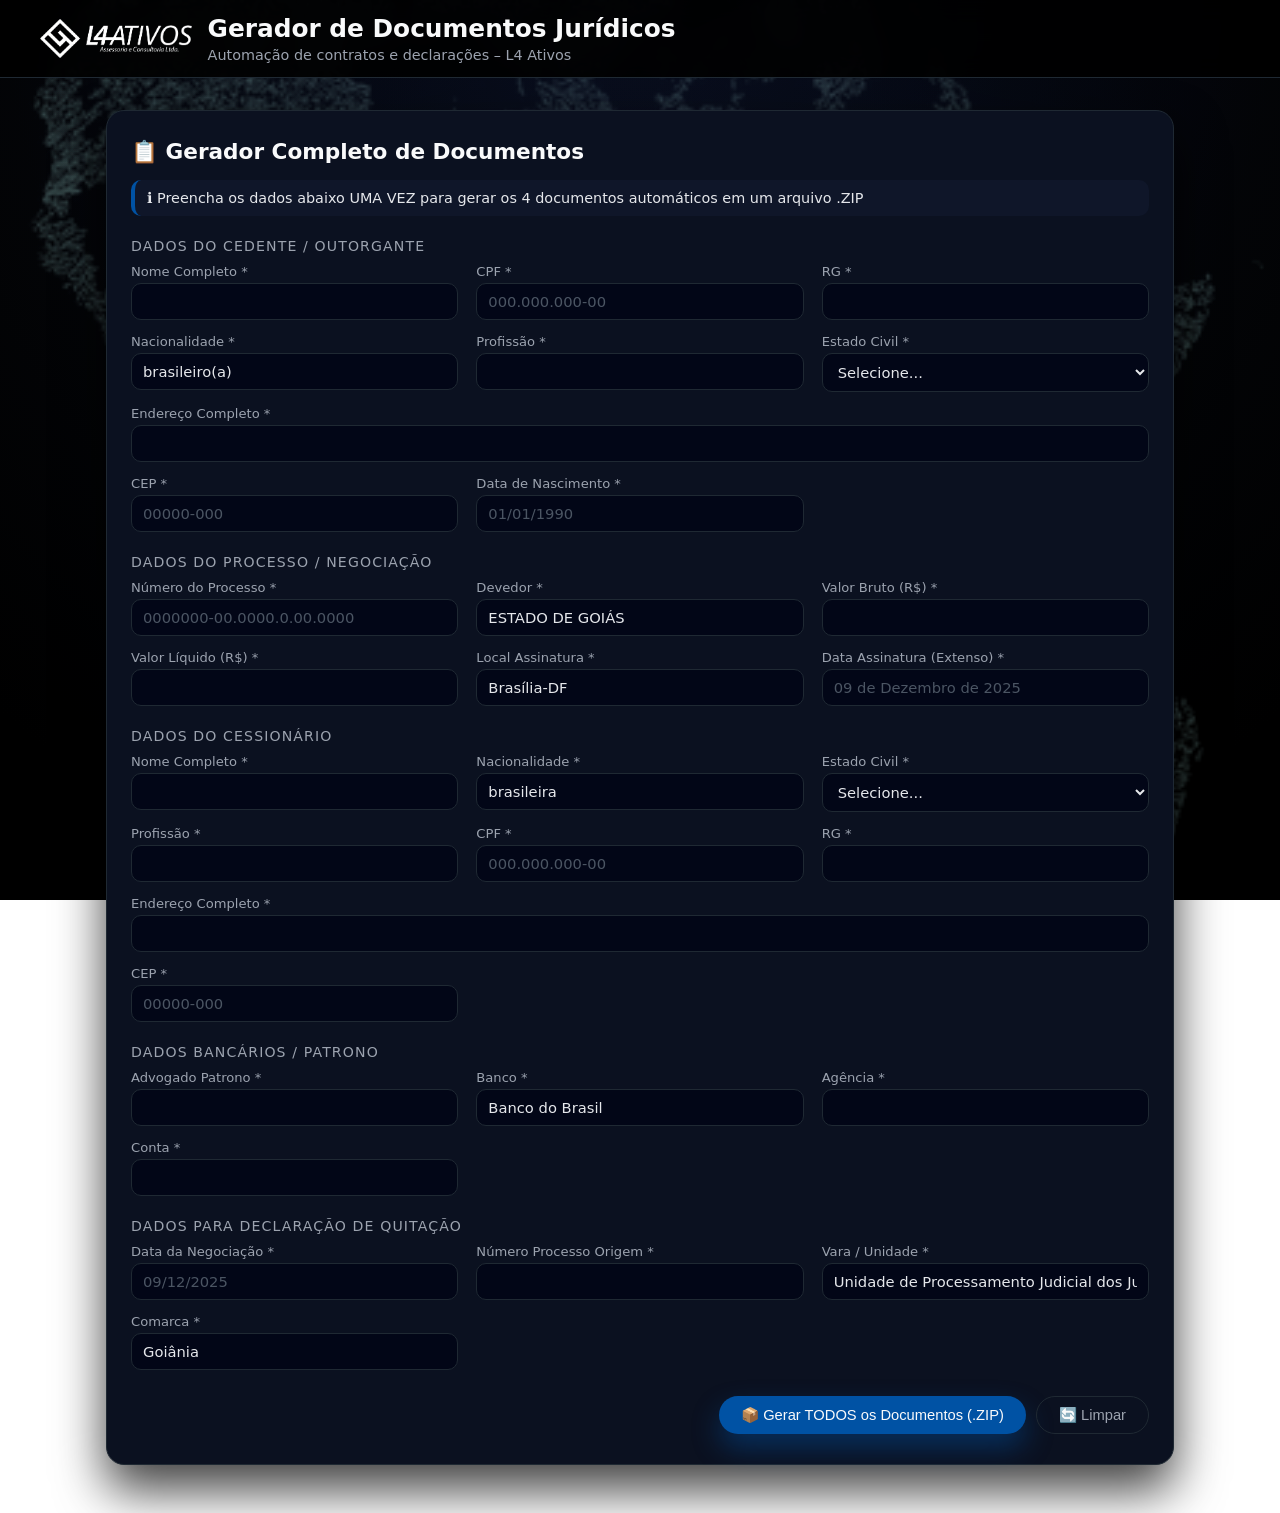
==== commit 4b3e30c6: "Add detailed information for a new document recipient Update data models and frontend form to includ" ====
--- a/frontend/index.html
+++ b/frontend/index.html
@@ -102,31 +102,45 @@
                     </div>
                 </div>
 
-                <div class="section-title">Dados do Cessionário (Ciência)</div>
-                <div class="form-grid">
-                    <div class="form-group">
-                        <label>Nome Cessionário *</label>
-                        <input type="text" name="cessionario_nome" required>
-                    </div>
-                    <div class="form-group">
-                        <label>CPF Cessionário *</label>
-                        <input type="text" name="cessionario_cpf" required>
-                    </div>
-                    <div class="form-group">
-                        <label>RG Cessionário *</label>
-                        <input type="text" name="cessionario_rg" required>
-                    </div>
-                    <div class="form-group">
-                        <label>Profissão Cessionário *</label>
-                        <input type="text" name="cessionario_profissao" required>
+                <div class="section-title">Dados do Cessionário</div>
+                <div class="form-grid">
+                    <div class="form-group">
+                        <label>Nome Completo *</label>
+                        <input type="text" name="nome_cessionario" required>
+                    </div>
+                    <div class="form-group">
+                        <label>Nacionalidade *</label>
+                        <input type="text" name="nacionalidade_cessionario" value="brasileira" required>
+                    </div>
+                    <div class="form-group">
+                        <label>Estado Civil *</label>
+                        <select name="estado_civil_cessionario" required>
+                            <option value="">Selecione...</option>
+                            <option>Solteiro(a)</option>
+                            <option>Casado(a)</option>
+                            <option>Divorciado(a)</option>
+                            <option>Viúvo(a)</option>
+                        </select>
+                    </div>
+                    <div class="form-group">
+                        <label>Profissão *</label>
+                        <input type="text" name="profissao_cessionario" required>
+                    </div>
+                    <div class="form-group">
+                        <label>CPF *</label>
+                        <input type="text" name="cpf_cessionario" placeholder="000.000.000-00" required>
+                    </div>
+                    <div class="form-group">
+                        <label>RG *</label>
+                        <input type="text" name="rg_cessionario" required>
                     </div>
                     <div class="form-group full">
-                        <label>Endereço Cessionário *</label>
-                        <input type="text" name="cessionario_endereco" required>
-                    </div>
-                    <div class="form-group">
-                        <label>CEP Cessionário *</label>
-                        <input type="text" name="cessionario_cep" required>
+                        <label>Endereço Completo *</label>
+                        <input type="text" name="endereco_cessionario" required>
+                    </div>
+                    <div class="form-group">
+                        <label>CEP *</label>
+                        <input type="text" name="cep_cessionario" placeholder="00000-000" required>
                     </div>
                 </div>
 
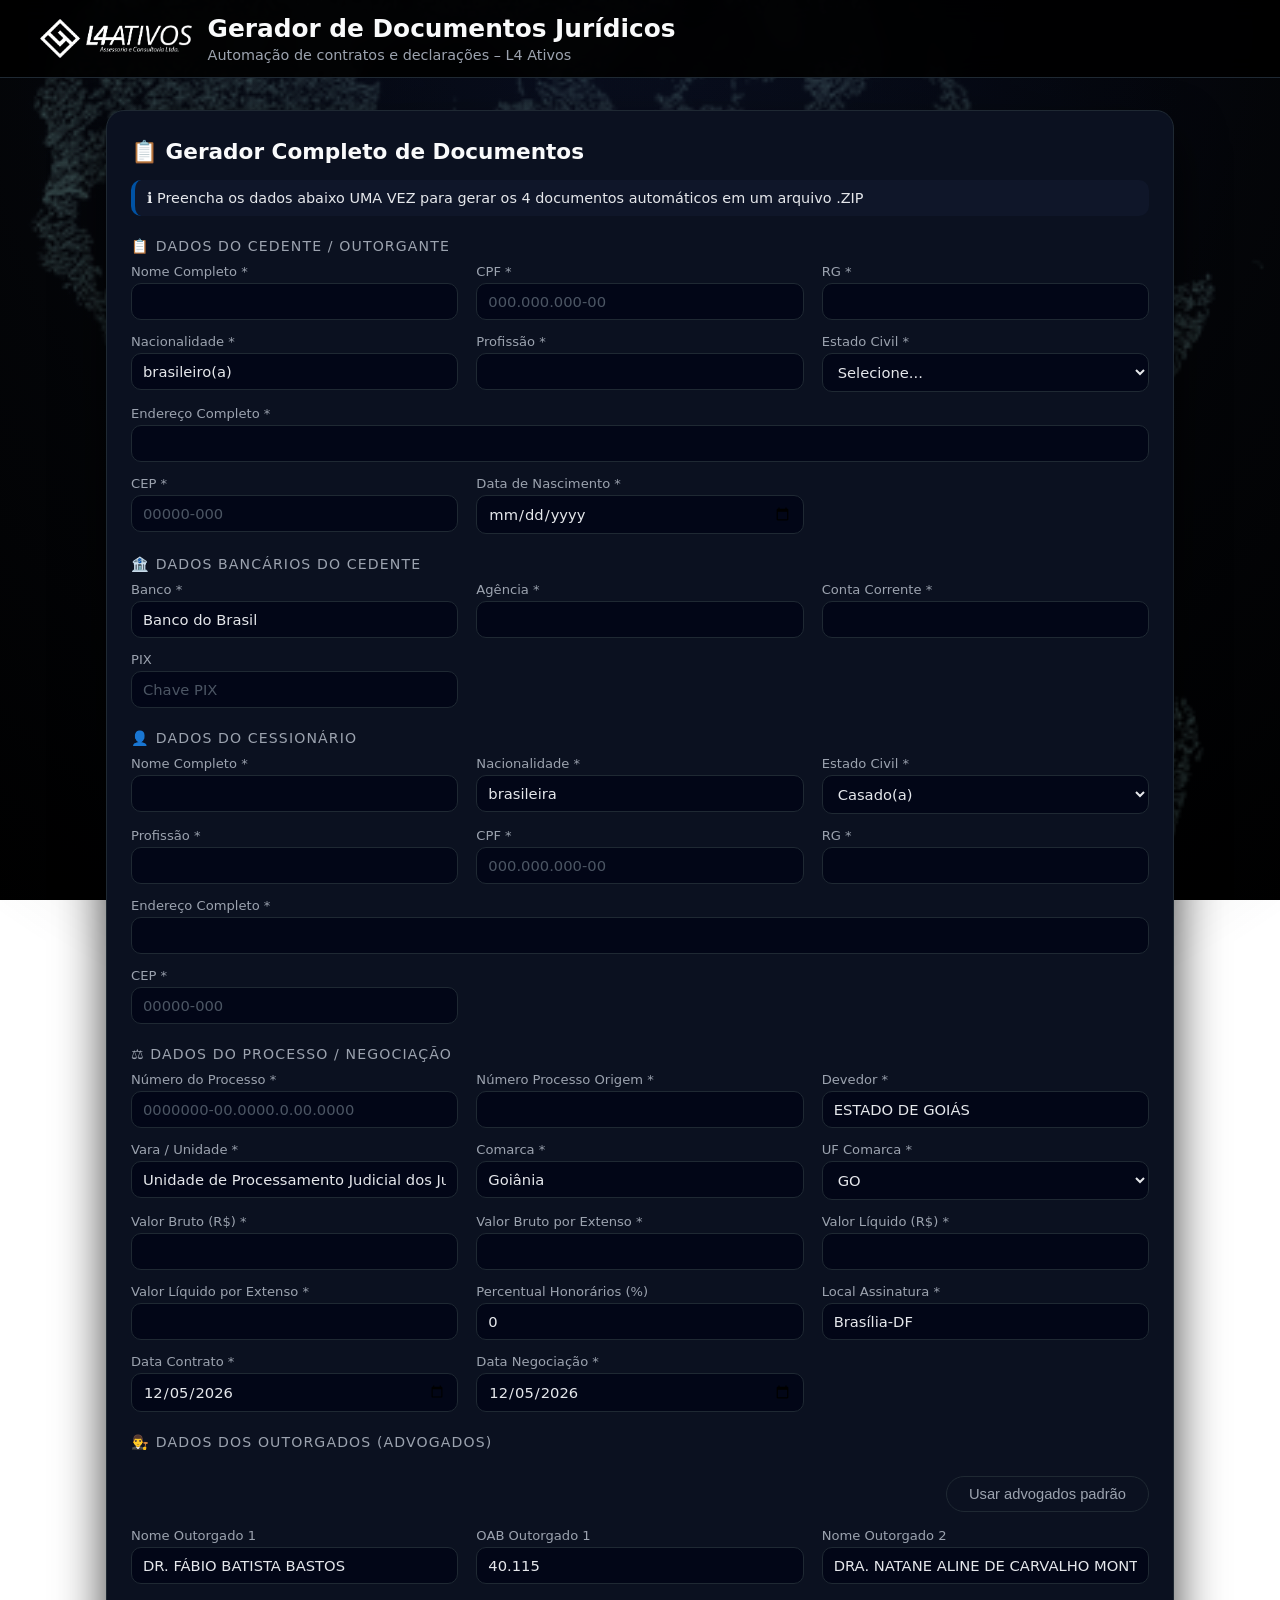
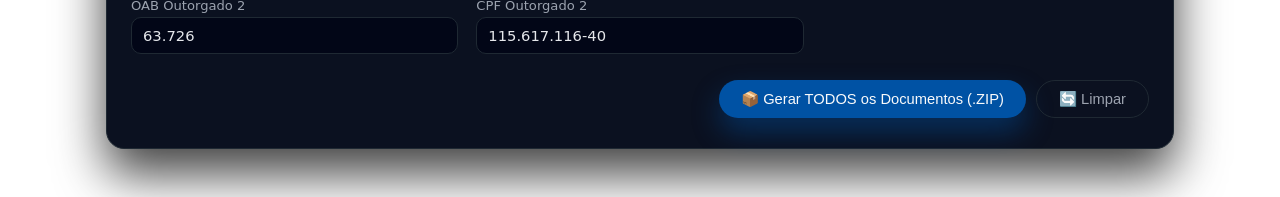
==== commit ecd1dcfa: "Update document generation with comprehensive form and template adjustments Refactor backend payload" ====
--- a/frontend/index.html
+++ b/frontend/index.html
@@ -27,8 +27,8 @@
                 ℹ️ Preencha os dados abaixo UMA VEZ para gerar os 4 documentos automáticos em um arquivo .ZIP
             </div>
 
-            <form id="generateAllForm">
-                <div class="section-title">Dados do Cedente / Outorgante</div>
+                        <form id="generateAllForm">
+                <div class="section-title">📋 Dados do Cedente / Outorgante</div>
                 <div class="form-grid">
                     <div class="form-group">
                         <label>Nome Completo *</label>
@@ -70,39 +70,31 @@
                     </div>
                     <div class="form-group">
                         <label>Data de Nascimento *</label>
-                        <input type="text" name="data_nasc" placeholder="01/01/1990" required>
-                    </div>
-                </div>
-
-                <div class="section-title">Dados do Processo / Negociação</div>
-                <div class="form-grid">
-                    <div class="form-group">
-                        <label>Número do Processo *</label>
-                        <input type="text" name="processo_numero" placeholder="0000000-00.0000.0.00.0000" required>
-                    </div>
-                    <div class="form-group">
-                        <label>Devedor *</label>
-                        <input type="text" name="processo_devedor" value="ESTADO DE GOIÁS" required>
-                    </div>
-                    <div class="form-group">
-                        <label>Valor Bruto (R$) *</label>
-                        <input type="number" name="processo_valor_bruto" step="0.01" required>
-                    </div>
-                    <div class="form-group">
-                        <label>Valor Líquido (R$) *</label>
-                        <input type="number" name="processo_valor_liquido" step="0.01" required>
-                    </div>
-                    <div class="form-group">
-                        <label>Local Assinatura *</label>
-                        <input type="text" name="processo_local" value="Brasília-DF" required>
-                    </div>
-                    <div class="form-group">
-                        <label>Data Assinatura (Extenso) *</label>
-                        <input type="text" name="processo_data" placeholder="09 de Dezembro de 2025" required>
-                    </div>
-                </div>
-
-                <div class="section-title">Dados do Cessionário</div>
+                        <input type="date" name="data_nasc" required>
+                    </div>
+                </div>
+
+                <div class="section-title">🏦 Dados Bancários do Cedente</div>
+                <div class="form-grid">
+                    <div class="form-group">
+                        <label>Banco *</label>
+                        <input type="text" name="banco" value="Banco do Brasil" required>
+                    </div>
+                    <div class="form-group">
+                        <label>Agência *</label>
+                        <input type="text" name="agencia" required>
+                    </div>
+                    <div class="form-group">
+                        <label>Conta Corrente *</label>
+                        <input type="text" name="conta" required>
+                    </div>
+                    <div class="form-group">
+                        <label>PIX</label>
+                        <input type="text" name="pix" placeholder="Chave PIX">
+                    </div>
+                </div>
+
+                <div class="section-title">👤 Dados do Cessionário</div>
                 <div class="form-grid">
                     <div class="form-group">
                         <label>Nome Completo *</label>
@@ -117,7 +109,7 @@
                         <select name="estado_civil_cessionario" required>
                             <option value="">Selecione...</option>
                             <option>Solteiro(a)</option>
-                            <option>Casado(a)</option>
+                            <option selected>Casado(a)</option>
                             <option>Divorciado(a)</option>
                             <option>Viúvo(a)</option>
                         </select>
@@ -144,37 +136,21 @@
                     </div>
                 </div>
 
-                <div class="section-title">Dados Bancários / Patrono</div>
-                <div class="form-grid">
-                    <div class="form-group">
-                        <label>Advogado Patrono *</label>
-                        <input type="text" name="advogado_patrono" required>
-                    </div>
-                    <div class="form-group">
-                        <label>Banco *</label>
-                        <input type="text" name="banco" value="Banco do Brasil" required>
-                    </div>
-                    <div class="form-group">
-                        <label>Agência *</label>
-                        <input type="text" name="agencia" required>
-                    </div>
-                    <div class="form-group">
-                        <label>Conta *</label>
-                        <input type="text" name="conta" required>
-                    </div>
-                </div>
-
-                <div class="section-title">Dados para Declaração de Quitação</div>
-                <div class="form-grid">
-                    <div class="form-group">
-                        <label>Data da Negociação *</label>
-                        <input type="text" name="data_negociacao" placeholder="09/12/2025" required>
+                <div class="section-title">⚖️ Dados do Processo / Negociação</div>
+                <div class="form-grid">
+                    <div class="form-group">
+                        <label>Número do Processo *</label>
+                        <input type="text" name="processo_numero" placeholder="0000000-00.0000.0.00.0000" required>
                     </div>
                     <div class="form-group">
                         <label>Número Processo Origem *</label>
                         <input type="text" name="processo_origem" required>
                     </div>
                     <div class="form-group">
+                        <label>Devedor *</label>
+                        <input type="text" name="processo_devedor" value="ESTADO DE GOIÁS" required>
+                    </div>
+                    <div class="form-group">
                         <label>Vara / Unidade *</label>
                         <input type="text" name="unidade_judicial" value="Unidade de Processamento Judicial dos Juizados Especiais da Fazenda Pública" required>
                     </div>
@@ -182,6 +158,77 @@
                         <label>Comarca *</label>
                         <input type="text" name="comarca" value="Goiânia" required>
                     </div>
+                    <div class="form-group">
+                        <label>UF Comarca *</label>
+                        <select name="uf_comarca" required>
+                            <option value="AC">AC</option><option value="AL">AL</option><option value="AP">AP</option><option value="AM">AM</option><option value="BA">BA</option><option value="CE">CE</option><option value="DF">DF</option><option value="ES">ES</option><option value="GO" selected>GO</option><option value="MA">MA</option><option value="MT">MT</option><option value="MS">MS</option><option value="MG">MG</option><option value="PA">PA</option><option value="PB">PB</option><option value="PR">PR</option><option value="PE">PE</option><option value="PI">PI</option><option value="RJ">RJ</option><option value="RN">RN</option><option value="RS">RS</option><option value="RO">RO</option><option value="RR">RR</option><option value="SC">SC</option><option value="SP">SP</option><option value="SE">SE</option><option value="TO">TO</option>
+                        </select>
+                    </div>
+                    <div class="form-group">
+                        <label>Valor Bruto (R$) *</label>
+                        <input type="number" name="processo_valor_bruto" step="0.01" required>
+                    </div>
+                    <div class="form-group">
+                        <label>Valor Bruto por Extenso *</label>
+                        <input type="text" name="valor_bruto_extenso" required>
+                    </div>
+                    <div class="form-group">
+                        <label>Valor Líquido (R$) *</label>
+                        <input type="number" name="processo_valor_liquido" step="0.01" required>
+                    </div>
+                    <div class="form-group">
+                        <label>Valor Líquido por Extenso *</label>
+                        <input type="text" name="valor_liquido_extenso" required>
+                    </div>
+                    <div class="form-group">
+                        <label>Percentual Honorários (%)</label>
+                        <input type="number" name="percentual_honorarios" value="0" step="0.01">
+                    </div>
+                    <div class="form-group">
+                        <label>Local Assinatura *</label>
+                        <input type="text" name="processo_local" value="Brasília-DF" required>
+                    </div>
+                    <div class="form-group">
+                        <label>Data Contrato *</label>
+                        <input type="date" name="processo_data" id="input_data_contrato" required>
+                    </div>
+                    <div class="form-group">
+                        <label>Data Negociação *</label>
+                        <input type="date" name="data_negociacao" id="input_data_negociacao" required>
+                    </div>
+                </div>
+
+                <div class="section-title">👨‍⚖️ Dados dos Outorgados (Advogados)</div>
+                <div class="button-group" style="margin-bottom: 1rem;">
+                    <button type="button" class="btn btn-secondary btn-sm" onclick="resetLawyers()">Usar advogados padrão</button>
+                </div>
+                <div class="form-grid">
+                    <div class="form-group">
+                        <label>Nome Outorgado 1</label>
+                        <input type="text" name="outorgado_nome_1" id="lawyer1_nome">
+                    </div>
+                    <div class="form-group">
+                        <label>OAB Outorgado 1</label>
+                        <input type="text" name="outorgado_oab_1" id="lawyer1_oab">
+                    </div>
+                    <div class="form-group">
+                        <label>Nome Outorgado 2</label>
+                        <input type="text" name="outorgado_nome_2" id="lawyer2_nome">
+                    </div>
+                    <div class="form-group">
+                        <label>OAB Outorgado 2</label>
+                        <input type="text" name="outorgado_oab_2" id="lawyer2_oab">
+                    </div>
+                    <div class="form-group">
+                        <label>CPF Outorgado 2</label>
+                        <input type="text" name="outorgado_cpf_2" id="lawyer2_cpf">
+                    </div>
+                    <input type="hidden" name="outorgado_nacionalidade_1" id="lawyer1_nacionalidade">
+                    <input type="hidden" name="outorgado_estado_civil_1" id="lawyer1_estado_civil">
+                    <input type="hidden" name="outorgado_profissao_1" id="lawyer1_profissao">
+                    <input type="hidden" name="outorgado_nacionalidade_2" id="lawyer2_nacionalidade">
+                    <input type="hidden" name="outorgado_profissao_2" id="lawyer2_profissao">
+                    <input type="hidden" name="advogado_patrono" id="lawyer_patrono">
                 </div>
 
                 <div class="button-group">
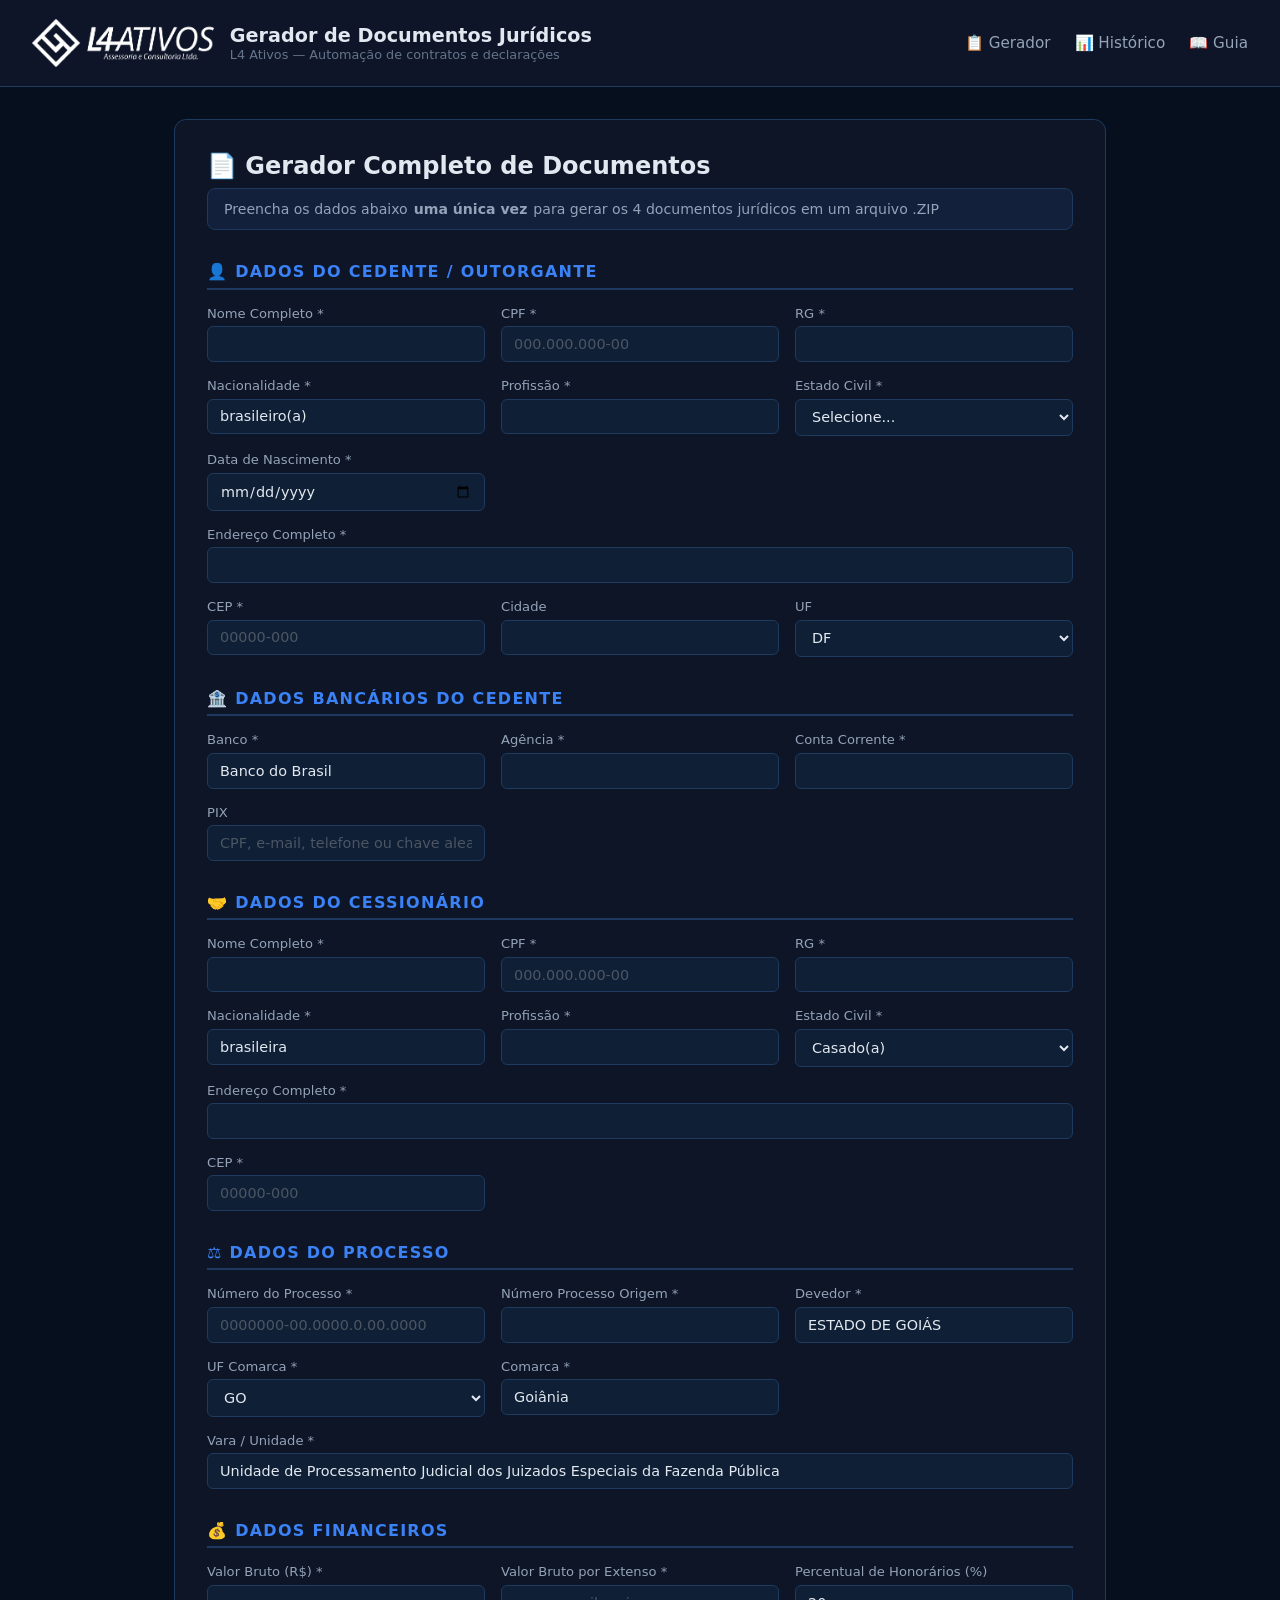
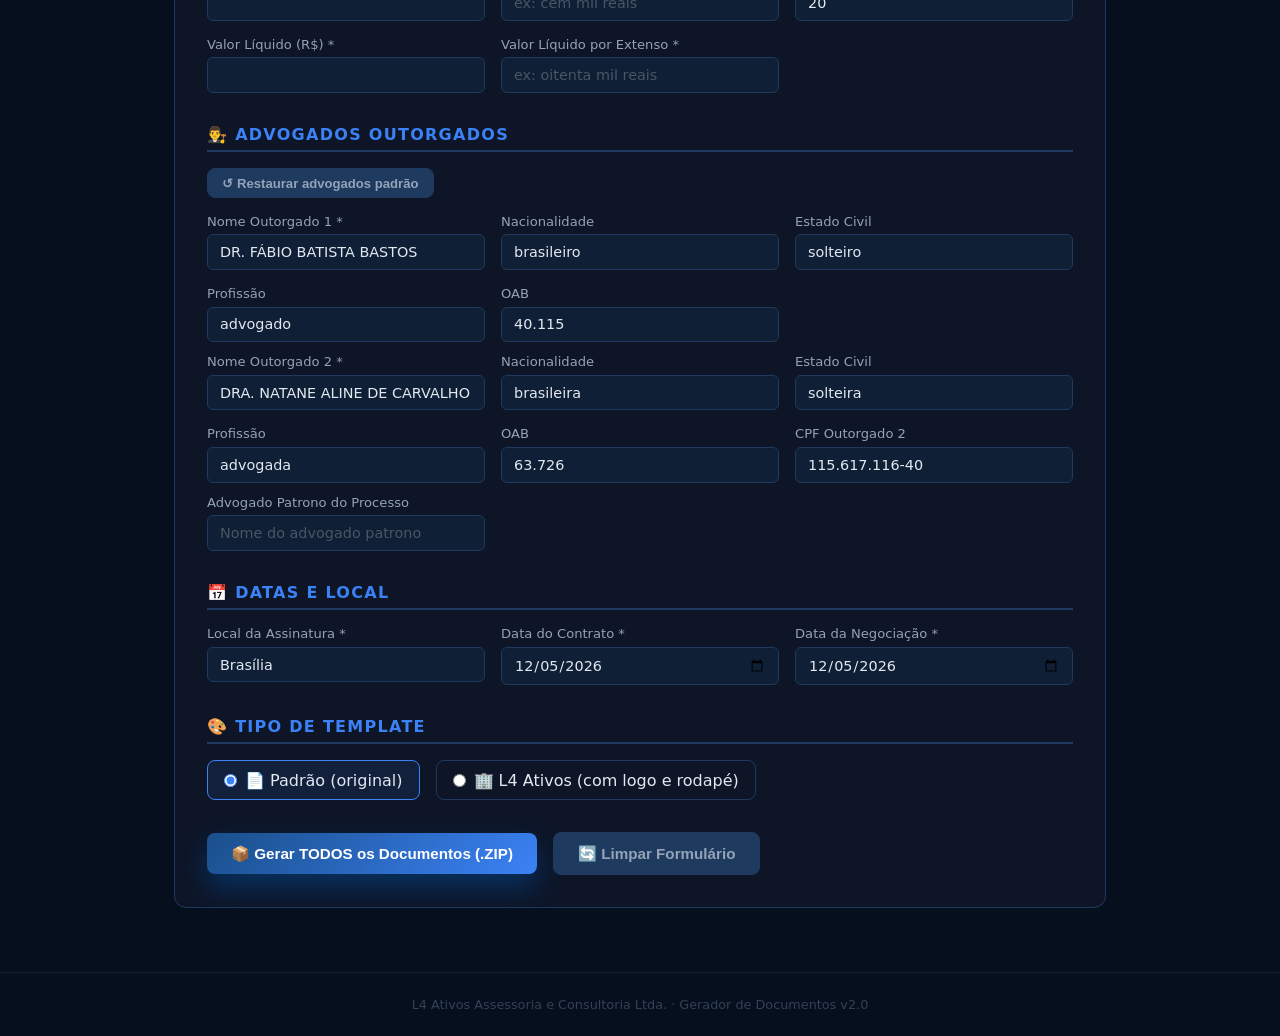
==== commit f5b38639: "Update document generation system with historical tracking and new pages Refactor backend to use SQL" ====
--- a/frontend/index.html
+++ b/frontend/index.html
@@ -6,243 +6,381 @@
   <title>L4 Ativos - Gerador de Documentos</title>
   <link rel="icon" href="data:,">
   <link rel="stylesheet" href="static/styles.css">
+  <style>
+    .nav-links { display:flex; gap:1.5rem; align-items:center; }
+    .nav-links a { color:#94a3b8; text-decoration:none; font-size:0.95rem; transition:color .2s; }
+    .nav-links a:hover { color:#3b82f6; }
+    .header { display:flex; justify-content:space-between; align-items:center; flex-wrap:wrap; gap:1rem; padding:1.2rem 2rem; background:rgba(15,23,42,0.95); border-bottom:1px solid #1e3a5f; position:sticky;top:0;z-index:100; }
+    .header-left { display:flex; align-items:center; gap:1rem; }
+    .header-left img { height:48px; }
+    .header-left h1 { font-size:1.2rem; margin:0; color:#e2e8f0; }
+    .header-left p { font-size:0.8rem; color:#64748b; margin:0; }
+    .section-title { margin-top:2rem; margin-bottom:1rem; color:#3b82f6; font-weight:700; font-size:1rem; border-bottom:2px solid #1e3a5f; padding-bottom:0.4rem; display:flex; align-items:center; gap:0.5rem; }
+    .form-grid { display:grid; grid-template-columns:repeat(auto-fill,minmax(260px,1fr)); gap:1rem; }
+    .form-group { display:flex; flex-direction:column; gap:0.35rem; }
+    .form-group.full { grid-column:1/-1; }
+    .form-group label { font-size:0.82rem; color:#94a3b8; font-weight:500; }
+    .form-group input, .form-group select, .form-group textarea {
+      background:#0f1f35; border:1px solid #1e3a5f; border-radius:6px;
+      color:#e2e8f0; padding:0.55rem 0.75rem; font-size:0.9rem;
+      transition:border-color .2s, box-shadow .2s;
+    }
+    .form-group input:focus, .form-group select:focus { outline:none; border-color:#3b82f6; box-shadow:0 0 0 2px rgba(59,130,246,.2); }
+    .form-group input.invalid, .form-group select.invalid { border-color:#ef4444 !important; }
+    .info-box { background:rgba(59,130,246,.1); border:1px solid #1e3a5f; border-radius:8px; padding:0.75rem 1rem; font-size:0.88rem; color:#94a3b8; margin-bottom:1.5rem; }
+    .btn-group { display:flex; gap:1rem; flex-wrap:wrap; margin-top:2rem; align-items:center; }
+    .btn { padding:0.7rem 1.5rem; border-radius:8px; font-size:0.95rem; font-weight:600; cursor:pointer; border:none; transition:all .2s; }
+    .btn-primary { background:linear-gradient(135deg,#1a4f8a,#3b82f6); color:#fff; }
+    .btn-primary:hover:not(:disabled) { transform:translateY(-1px); box-shadow:0 4px 15px rgba(59,130,246,.4); }
+    .btn-primary:disabled { opacity:0.6; cursor:not-allowed; }
+    .btn-secondary { background:#1e3a5f; color:#94a3b8; border:1px solid #1e3a5f; }
+    .btn-secondary:hover { background:#243b59; color:#e2e8f0; }
+    .btn-sm { padding:0.4rem 0.9rem; font-size:0.82rem; }
+    .toast { position:fixed; top:1.5rem; right:1.5rem; z-index:9999; padding:1rem 1.5rem; border-radius:10px; font-size:0.95rem; font-weight:500; max-width:380px; box-shadow:0 8px 30px rgba(0,0,0,0.5); opacity:0; transform:translateX(120%); transition:all .35s ease; }
+    .toast.show { opacity:1; transform:translateX(0); }
+    .toast.success { background:#065f46; color:#d1fae5; border:1px solid #10b981; }
+    .toast.error { background:#7f1d1d; color:#fecaca; border:1px solid #ef4444; }
+    .spinner { display:inline-block; width:16px; height:16px; border:2px solid rgba(255,255,255,.3); border-top-color:#fff; border-radius:50%; animation:spin .7s linear infinite; vertical-align:middle; margin-right:6px; }
+    @keyframes spin { to { transform:rotate(360deg); } }
+    .template-toggle { display:flex; gap:1rem; margin-top:0.5rem; }
+    .template-option { display:flex; align-items:center; gap:0.5rem; cursor:pointer; padding:0.6rem 1rem; border-radius:8px; border:1px solid #1e3a5f; transition:all .2s; }
+    .template-option:hover { border-color:#3b82f6; }
+    .template-option input[type=radio] { accent-color:#3b82f6; }
+    .template-option.selected { border-color:#3b82f6; background:rgba(59,130,246,.1); }
+    .lawyer-defaults-btn { margin-bottom:1rem; }
+    .container { max-width:980px; margin:0 auto; padding:2rem 1.5rem; }
+    .card { background:rgba(15,23,42,0.8); border:1px solid #1e3a5f; border-radius:12px; padding:2rem; margin-bottom:1rem; }
+    .page-title { font-size:1.5rem; font-weight:700; color:#e2e8f0; margin-bottom:0.5rem; }
+    select option { background:#0f1f35; }
+    input[type=number] { -moz-appearance:textfield; }
+    input[type=number]::-webkit-outer-spin-button,
+    input[type=number]::-webkit-inner-spin-button { -webkit-appearance:none; }
+  </style>
 </head>
-<body>
-  <div class="bg-animation"></div>
-
-  <div class="overlay">
-    <div class="header">
-      <img src="static/logo-l4.png" alt="L4 Ativos" class="logo" />
-      <div class="header-text">
-        <h1>Gerador de Documentos Jurídicos</h1>
-        <p>Automação de contratos e declarações – L4 Ativos</p>
-      </div>
-    </div>
-
-    <div class="container">
-        <div id="fullFormContainer" class="form-container active">
-            <h2 class="form-title">📋 Gerador Completo de Documentos</h2>
-            
-            <div class="info-box">
-                ℹ️ Preencha os dados abaixo UMA VEZ para gerar os 4 documentos automáticos em um arquivo .ZIP
-            </div>
-
-                        <form id="generateAllForm">
-                <div class="section-title">📋 Dados do Cedente / Outorgante</div>
-                <div class="form-grid">
-                    <div class="form-group">
-                        <label>Nome Completo *</label>
-                        <input type="text" name="nome" required>
-                    </div>
-                    <div class="form-group">
-                        <label>CPF *</label>
-                        <input type="text" name="cpf" placeholder="000.000.000-00" required>
-                    </div>
-                    <div class="form-group">
-                        <label>RG *</label>
-                        <input type="text" name="rg" required>
-                    </div>
-                    <div class="form-group">
-                        <label>Nacionalidade *</label>
-                        <input type="text" name="nacionalidade" value="brasileiro(a)" required>
-                    </div>
-                    <div class="form-group">
-                        <label>Profissão *</label>
-                        <input type="text" name="profissao" required>
-                    </div>
-                    <div class="form-group">
-                        <label>Estado Civil *</label>
-                        <select name="estado_civil" required>
-                            <option value="">Selecione...</option>
-                            <option>Solteiro(a)</option>
-                            <option>Casado(a)</option>
-                            <option>Divorciado(a)</option>
-                            <option>Viúvo(a)</option>
-                        </select>
-                    </div>
-                    <div class="form-group full">
-                        <label>Endereço Completo *</label>
-                        <input type="text" name="endereco" required>
-                    </div>
-                    <div class="form-group">
-                        <label>CEP *</label>
-                        <input type="text" name="cep" placeholder="00000-000" required>
-                    </div>
-                    <div class="form-group">
-                        <label>Data de Nascimento *</label>
-                        <input type="date" name="data_nasc" required>
-                    </div>
-                </div>
-
-                <div class="section-title">🏦 Dados Bancários do Cedente</div>
-                <div class="form-grid">
-                    <div class="form-group">
-                        <label>Banco *</label>
-                        <input type="text" name="banco" value="Banco do Brasil" required>
-                    </div>
-                    <div class="form-group">
-                        <label>Agência *</label>
-                        <input type="text" name="agencia" required>
-                    </div>
-                    <div class="form-group">
-                        <label>Conta Corrente *</label>
-                        <input type="text" name="conta" required>
-                    </div>
-                    <div class="form-group">
-                        <label>PIX</label>
-                        <input type="text" name="pix" placeholder="Chave PIX">
-                    </div>
-                </div>
-
-                <div class="section-title">👤 Dados do Cessionário</div>
-                <div class="form-grid">
-                    <div class="form-group">
-                        <label>Nome Completo *</label>
-                        <input type="text" name="nome_cessionario" required>
-                    </div>
-                    <div class="form-group">
-                        <label>Nacionalidade *</label>
-                        <input type="text" name="nacionalidade_cessionario" value="brasileira" required>
-                    </div>
-                    <div class="form-group">
-                        <label>Estado Civil *</label>
-                        <select name="estado_civil_cessionario" required>
-                            <option value="">Selecione...</option>
-                            <option>Solteiro(a)</option>
-                            <option selected>Casado(a)</option>
-                            <option>Divorciado(a)</option>
-                            <option>Viúvo(a)</option>
-                        </select>
-                    </div>
-                    <div class="form-group">
-                        <label>Profissão *</label>
-                        <input type="text" name="profissao_cessionario" required>
-                    </div>
-                    <div class="form-group">
-                        <label>CPF *</label>
-                        <input type="text" name="cpf_cessionario" placeholder="000.000.000-00" required>
-                    </div>
-                    <div class="form-group">
-                        <label>RG *</label>
-                        <input type="text" name="rg_cessionario" required>
-                    </div>
-                    <div class="form-group full">
-                        <label>Endereço Completo *</label>
-                        <input type="text" name="endereco_cessionario" required>
-                    </div>
-                    <div class="form-group">
-                        <label>CEP *</label>
-                        <input type="text" name="cep_cessionario" placeholder="00000-000" required>
-                    </div>
-                </div>
-
-                <div class="section-title">⚖️ Dados do Processo / Negociação</div>
-                <div class="form-grid">
-                    <div class="form-group">
-                        <label>Número do Processo *</label>
-                        <input type="text" name="processo_numero" placeholder="0000000-00.0000.0.00.0000" required>
-                    </div>
-                    <div class="form-group">
-                        <label>Número Processo Origem *</label>
-                        <input type="text" name="processo_origem" required>
-                    </div>
-                    <div class="form-group">
-                        <label>Devedor *</label>
-                        <input type="text" name="processo_devedor" value="ESTADO DE GOIÁS" required>
-                    </div>
-                    <div class="form-group">
-                        <label>Vara / Unidade *</label>
-                        <input type="text" name="unidade_judicial" value="Unidade de Processamento Judicial dos Juizados Especiais da Fazenda Pública" required>
-                    </div>
-                    <div class="form-group">
-                        <label>Comarca *</label>
-                        <input type="text" name="comarca" value="Goiânia" required>
-                    </div>
-                    <div class="form-group">
-                        <label>UF Comarca *</label>
-                        <select name="uf_comarca" required>
-                            <option value="AC">AC</option><option value="AL">AL</option><option value="AP">AP</option><option value="AM">AM</option><option value="BA">BA</option><option value="CE">CE</option><option value="DF">DF</option><option value="ES">ES</option><option value="GO" selected>GO</option><option value="MA">MA</option><option value="MT">MT</option><option value="MS">MS</option><option value="MG">MG</option><option value="PA">PA</option><option value="PB">PB</option><option value="PR">PR</option><option value="PE">PE</option><option value="PI">PI</option><option value="RJ">RJ</option><option value="RN">RN</option><option value="RS">RS</option><option value="RO">RO</option><option value="RR">RR</option><option value="SC">SC</option><option value="SP">SP</option><option value="SE">SE</option><option value="TO">TO</option>
-                        </select>
-                    </div>
-                    <div class="form-group">
-                        <label>Valor Bruto (R$) *</label>
-                        <input type="number" name="processo_valor_bruto" step="0.01" required>
-                    </div>
-                    <div class="form-group">
-                        <label>Valor Bruto por Extenso *</label>
-                        <input type="text" name="valor_bruto_extenso" required>
-                    </div>
-                    <div class="form-group">
-                        <label>Valor Líquido (R$) *</label>
-                        <input type="number" name="processo_valor_liquido" step="0.01" required>
-                    </div>
-                    <div class="form-group">
-                        <label>Valor Líquido por Extenso *</label>
-                        <input type="text" name="valor_liquido_extenso" required>
-                    </div>
-                    <div class="form-group">
-                        <label>Percentual Honorários (%)</label>
-                        <input type="number" name="percentual_honorarios" value="0" step="0.01">
-                    </div>
-                    <div class="form-group">
-                        <label>Local Assinatura *</label>
-                        <input type="text" name="processo_local" value="Brasília-DF" required>
-                    </div>
-                    <div class="form-group">
-                        <label>Data Contrato *</label>
-                        <input type="date" name="processo_data" id="input_data_contrato" required>
-                    </div>
-                    <div class="form-group">
-                        <label>Data Negociação *</label>
-                        <input type="date" name="data_negociacao" id="input_data_negociacao" required>
-                    </div>
-                </div>
-
-                <div class="section-title">👨‍⚖️ Dados dos Outorgados (Advogados)</div>
-                <div class="button-group" style="margin-bottom: 1rem;">
-                    <button type="button" class="btn btn-secondary btn-sm" onclick="resetLawyers()">Usar advogados padrão</button>
-                </div>
-                <div class="form-grid">
-                    <div class="form-group">
-                        <label>Nome Outorgado 1</label>
-                        <input type="text" name="outorgado_nome_1" id="lawyer1_nome">
-                    </div>
-                    <div class="form-group">
-                        <label>OAB Outorgado 1</label>
-                        <input type="text" name="outorgado_oab_1" id="lawyer1_oab">
-                    </div>
-                    <div class="form-group">
-                        <label>Nome Outorgado 2</label>
-                        <input type="text" name="outorgado_nome_2" id="lawyer2_nome">
-                    </div>
-                    <div class="form-group">
-                        <label>OAB Outorgado 2</label>
-                        <input type="text" name="outorgado_oab_2" id="lawyer2_oab">
-                    </div>
-                    <div class="form-group">
-                        <label>CPF Outorgado 2</label>
-                        <input type="text" name="outorgado_cpf_2" id="lawyer2_cpf">
-                    </div>
-                    <input type="hidden" name="outorgado_nacionalidade_1" id="lawyer1_nacionalidade">
-                    <input type="hidden" name="outorgado_estado_civil_1" id="lawyer1_estado_civil">
-                    <input type="hidden" name="outorgado_profissao_1" id="lawyer1_profissao">
-                    <input type="hidden" name="outorgado_nacionalidade_2" id="lawyer2_nacionalidade">
-                    <input type="hidden" name="outorgado_profissao_2" id="lawyer2_profissao">
-                    <input type="hidden" name="advogado_patrono" id="lawyer_patrono">
-                </div>
-
-                <div class="button-group">
-                    <button type="button" class="btn btn-primary" onclick="generateAll()">
-                        📦 Gerar TODOS os Documentos (.ZIP)
-                    </button>
-                    <button type="reset" class="btn btn-secondary">🔄 Limpar</button>
-                </div>
-                <div id="generateMsg" class="message"></div>
-            </form>
-        </div>
+<body style="background:#060f1e; min-height:100vh; font-family:'Inter',system-ui,sans-serif; color:#e2e8f0;">
+
+<header class="header">
+  <div class="header-left">
+    <img src="static/logo-l4.png" alt="L4 Ativos">
+    <div>
+      <h1>Gerador de Documentos Jurídicos</h1>
+      <p>L4 Ativos — Automação de contratos e declarações</p>
     </div>
   </div>
-
-  <script src="static/script.js"></script>
+  <nav class="nav-links">
+    <a href="/">📋 Gerador</a>
+    <a href="/curadoria">📊 Histórico</a>
+    <a href="/guia">📖 Guia</a>
+  </nav>
+</header>
+
+<div class="container">
+  <div class="card">
+    <div class="page-title">📄 Gerador Completo de Documentos</div>
+    <div class="info-box">Preencha os dados abaixo <strong>uma única vez</strong> para gerar os 4 documentos jurídicos em um arquivo .ZIP</div>
+
+    <form id="mainForm" novalidate>
+
+      <!-- ─── CEDENTE ─── -->
+      <div class="section-title">👤 Dados do Cedente / Outorgante</div>
+      <div class="form-grid">
+        <div class="form-group">
+          <label>Nome Completo *</label>
+          <input type="text" id="nome_cedente" name="nome_cedente" required>
+        </div>
+        <div class="form-group">
+          <label>CPF *</label>
+          <input type="text" id="cpf_cedente" name="cpf_cedente" placeholder="000.000.000-00" maxlength="14" required>
+        </div>
+        <div class="form-group">
+          <label>RG *</label>
+          <input type="text" id="rg_cedente" name="rg_cedente" required>
+        </div>
+        <div class="form-group">
+          <label>Nacionalidade *</label>
+          <input type="text" id="nacionalidade_cedente" name="nacionalidade_cedente" value="brasileiro(a)" required>
+        </div>
+        <div class="form-group">
+          <label>Profissão *</label>
+          <input type="text" id="profissao_cedente" name="profissao_cedente" required>
+        </div>
+        <div class="form-group">
+          <label>Estado Civil *</label>
+          <select id="estado_civil_cedente" name="estado_civil_cedente" required>
+            <option value="">Selecione...</option>
+            <option>Solteiro(a)</option>
+            <option>Casado(a)</option>
+            <option>Divorciado(a)</option>
+            <option>Viúvo(a)</option>
+          </select>
+        </div>
+        <div class="form-group">
+          <label>Data de Nascimento *</label>
+          <input type="date" id="data_nascimento" name="data_nascimento" required>
+        </div>
+        <div class="form-group full">
+          <label>Endereço Completo *</label>
+          <input type="text" id="endereco_cedente" name="endereco_cedente" required>
+        </div>
+        <div class="form-group">
+          <label>CEP *</label>
+          <input type="text" id="cep_cedente" name="cep_cedente" placeholder="00000-000" maxlength="9" required>
+        </div>
+        <div class="form-group">
+          <label>Cidade</label>
+          <input type="text" id="cidade_cedente" name="cidade_cedente">
+        </div>
+        <div class="form-group">
+          <label>UF</label>
+          <select id="uf_cedente" name="uf_cedente">
+            <option value="">--</option>
+            <option>AC</option><option>AL</option><option>AP</option><option>AM</option><option>BA</option>
+            <option>CE</option><option selected>DF</option><option>ES</option><option>GO</option><option>MA</option>
+            <option>MT</option><option>MS</option><option>MG</option><option>PA</option><option>PB</option>
+            <option>PR</option><option>PE</option><option>PI</option><option>RJ</option><option>RN</option>
+            <option>RS</option><option>RO</option><option>RR</option><option>SC</option><option>SP</option>
+            <option>SE</option><option>TO</option>
+          </select>
+        </div>
+      </div>
+
+      <!-- ─── BANCÁRIO ─── -->
+      <div class="section-title">🏦 Dados Bancários do Cedente</div>
+      <div class="form-grid">
+        <div class="form-group">
+          <label>Banco *</label>
+          <input type="text" id="banco" name="banco" value="Banco do Brasil" required>
+        </div>
+        <div class="form-group">
+          <label>Agência *</label>
+          <input type="text" id="agencia" name="agencia" required>
+        </div>
+        <div class="form-group">
+          <label>Conta Corrente *</label>
+          <input type="text" id="conta" name="conta" required>
+        </div>
+        <div class="form-group">
+          <label>PIX</label>
+          <input type="text" id="pix" name="pix" placeholder="CPF, e-mail, telefone ou chave aleatória">
+        </div>
+      </div>
+
+      <!-- ─── CESSIONÁRIO ─── -->
+      <div class="section-title">🤝 Dados do Cessionário</div>
+      <div class="form-grid">
+        <div class="form-group">
+          <label>Nome Completo *</label>
+          <input type="text" id="nome_cessionario" name="nome_cessionario" required>
+        </div>
+        <div class="form-group">
+          <label>CPF *</label>
+          <input type="text" id="cpf_cessionario" name="cpf_cessionario" placeholder="000.000.000-00" maxlength="14" required>
+        </div>
+        <div class="form-group">
+          <label>RG *</label>
+          <input type="text" id="rg_cessionario" name="rg_cessionario" required>
+        </div>
+        <div class="form-group">
+          <label>Nacionalidade *</label>
+          <input type="text" id="nacionalidade_cessionario" name="nacionalidade_cessionario" value="brasileira" required>
+        </div>
+        <div class="form-group">
+          <label>Profissão *</label>
+          <input type="text" id="profissao_cessionario" name="profissao_cessionario" required>
+        </div>
+        <div class="form-group">
+          <label>Estado Civil *</label>
+          <select id="estado_civil_cessionario" name="estado_civil_cessionario" required>
+            <option value="">Selecione...</option>
+            <option>Solteiro(a)</option>
+            <option selected>Casado(a)</option>
+            <option>Divorciado(a)</option>
+            <option>Viúvo(a)</option>
+          </select>
+        </div>
+        <div class="form-group full">
+          <label>Endereço Completo *</label>
+          <input type="text" id="endereco_cessionario" name="endereco_cessionario" required>
+        </div>
+        <div class="form-group">
+          <label>CEP *</label>
+          <input type="text" id="cep_cessionario" name="cep_cessionario" placeholder="00000-000" maxlength="9" required>
+        </div>
+      </div>
+
+      <!-- ─── PROCESSO ─── -->
+      <div class="section-title">⚖️ Dados do Processo</div>
+      <div class="form-grid">
+        <div class="form-group">
+          <label>Número do Processo *</label>
+          <input type="text" id="numero_processo" name="numero_processo" placeholder="0000000-00.0000.0.00.0000" required>
+        </div>
+        <div class="form-group">
+          <label>Número Processo Origem *</label>
+          <input type="text" id="numero_processo_origem" name="numero_processo_origem" required>
+        </div>
+        <div class="form-group">
+          <label>Devedor *</label>
+          <input type="text" id="devedor" name="devedor" value="ESTADO DE GOIÁS" required>
+        </div>
+        <div class="form-group">
+          <label>UF Comarca *</label>
+          <select id="uf_comarca" name="uf_comarca" required>
+            <option value="AC">AC</option><option value="AL">AL</option><option value="AP">AP</option>
+            <option value="AM">AM</option><option value="BA">BA</option><option value="CE">CE</option>
+            <option value="DF">DF</option><option value="ES">ES</option><option value="GO" selected>GO</option>
+            <option value="MA">MA</option><option value="MT">MT</option><option value="MS">MS</option>
+            <option value="MG">MG</option><option value="PA">PA</option><option value="PB">PB</option>
+            <option value="PR">PR</option><option value="PE">PE</option><option value="PI">PI</option>
+            <option value="RJ">RJ</option><option value="RN">RN</option><option value="RS">RS</option>
+            <option value="RO">RO</option><option value="RR">RR</option><option value="SC">SC</option>
+            <option value="SP">SP</option><option value="SE">SE</option><option value="TO">TO</option>
+          </select>
+        </div>
+        <div class="form-group">
+          <label>Comarca *</label>
+          <input type="text" id="comarca" name="comarca" value="Goiânia" required>
+        </div>
+        <div class="form-group full">
+          <label>Vara / Unidade *</label>
+          <input type="text" id="vara_unidade" name="vara_unidade" value="Unidade de Processamento Judicial dos Juizados Especiais da Fazenda Pública" required>
+        </div>
+      </div>
+
+      <!-- ─── FINANCEIRO ─── -->
+      <div class="section-title">💰 Dados Financeiros</div>
+      <div class="form-grid">
+        <div class="form-group">
+          <label>Valor Bruto (R$) *</label>
+          <input type="number" id="valor_bruto" name="valor_bruto" step="0.01" min="0" required>
+        </div>
+        <div class="form-group">
+          <label>Valor Bruto por Extenso *</label>
+          <input type="text" id="valor_bruto_extenso" name="valor_bruto_extenso" placeholder="ex: cem mil reais" required>
+        </div>
+        <div class="form-group">
+          <label>Percentual de Honorários (%)</label>
+          <input type="number" id="percentual_honorarios" name="percentual_honorarios" value="20" step="0.01" min="0" max="100">
+        </div>
+        <div class="form-group">
+          <label>Valor Líquido (R$) *</label>
+          <input type="number" id="valor_liquido" name="valor_liquido" step="0.01" min="0" required>
+        </div>
+        <div class="form-group">
+          <label>Valor Líquido por Extenso *</label>
+          <input type="text" id="valor_liquido_extenso" name="valor_liquido_extenso" placeholder="ex: oitenta mil reais" required>
+        </div>
+      </div>
+
+      <!-- ─── ADVOGADOS ─── -->
+      <div class="section-title">👨‍⚖️ Advogados Outorgados</div>
+      <div class="lawyer-defaults-btn">
+        <button type="button" class="btn btn-secondary btn-sm" onclick="resetLawyers()">↺ Restaurar advogados padrão</button>
+      </div>
+      <div class="form-grid">
+        <div class="form-group">
+          <label>Nome Outorgado 1 *</label>
+          <input type="text" id="outorgado_nome_1" name="outorgado_nome_1" required>
+        </div>
+        <div class="form-group">
+          <label>Nacionalidade</label>
+          <input type="text" id="outorgado_nacionalidade_1" name="outorgado_nacionalidade_1">
+        </div>
+        <div class="form-group">
+          <label>Estado Civil</label>
+          <input type="text" id="outorgado_estado_civil_1" name="outorgado_estado_civil_1">
+        </div>
+        <div class="form-group">
+          <label>Profissão</label>
+          <input type="text" id="outorgado_profissao_1" name="outorgado_profissao_1">
+        </div>
+        <div class="form-group">
+          <label>OAB</label>
+          <input type="text" id="outorgado_oab_1" name="outorgado_oab_1">
+        </div>
+      </div>
+      <div class="form-grid" style="margin-top:0.75rem;">
+        <div class="form-group">
+          <label>Nome Outorgado 2 *</label>
+          <input type="text" id="outorgado_nome_2" name="outorgado_nome_2" required>
+        </div>
+        <div class="form-group">
+          <label>Nacionalidade</label>
+          <input type="text" id="outorgado_nacionalidade_2" name="outorgado_nacionalidade_2">
+        </div>
+        <div class="form-group">
+          <label>Estado Civil</label>
+          <input type="text" id="outorgado_estado_civil_2" name="outorgado_estado_civil_2">
+        </div>
+        <div class="form-group">
+          <label>Profissão</label>
+          <input type="text" id="outorgado_profissao_2" name="outorgado_profissao_2">
+        </div>
+        <div class="form-group">
+          <label>OAB</label>
+          <input type="text" id="outorgado_oab_2" name="outorgado_oab_2">
+        </div>
+        <div class="form-group">
+          <label>CPF Outorgado 2</label>
+          <input type="text" id="outorgado_cpf_2" name="outorgado_cpf_2">
+        </div>
+      </div>
+      <div class="form-grid" style="margin-top:0.75rem;">
+        <div class="form-group">
+          <label>Advogado Patrono do Processo</label>
+          <input type="text" id="nome_advogado" name="nome_advogado" placeholder="Nome do advogado patrono">
+        </div>
+      </div>
+
+      <!-- ─── DATAS ─── -->
+      <div class="section-title">📅 Datas e Local</div>
+      <div class="form-grid">
+        <div class="form-group">
+          <label>Local da Assinatura *</label>
+          <input type="text" id="local" name="local" value="Brasília" required>
+        </div>
+        <div class="form-group">
+          <label>Data do Contrato *</label>
+          <input type="date" id="data_contrato" name="data_contrato" required>
+        </div>
+        <div class="form-group">
+          <label>Data da Negociação *</label>
+          <input type="date" id="data_negociacao" name="data_negociacao" required>
+        </div>
+      </div>
+
+      <!-- ─── TIPO DE TEMPLATE ─── -->
+      <div class="section-title">🎨 Tipo de Template</div>
+      <div class="template-toggle">
+        <label class="template-option selected" id="opt_padrao">
+          <input type="radio" name="template_type" value="padrao" checked onchange="updateTemplateOpt()">
+          <span>📄 Padrão (original)</span>
+        </label>
+        <label class="template-option" id="opt_branded">
+          <input type="radio" name="template_type" value="branded" onchange="updateTemplateOpt()">
+          <span>🏢 L4 Ativos (com logo e rodapé)</span>
+        </label>
+      </div>
+
+      <!-- ─── BOTÕES ─── -->
+      <div class="btn-group">
+        <button type="submit" class="btn btn-primary" id="btnGerar">
+          📦 Gerar TODOS os Documentos (.ZIP)
+        </button>
+        <button type="button" class="btn btn-secondary" onclick="document.getElementById('mainForm').reset(); resetLawyers(); setDefaultDates();">
+          🔄 Limpar Formulário
+        </button>
+      </div>
+    </form>
+  </div>
+</div>
+
+<div id="toast" class="toast"></div>
+
+<footer style="text-align:center; padding:1.5rem; color:#334155; font-size:0.8rem; border-top:1px solid #0f1f35; margin-top:1rem;">
+  L4 Ativos Assessoria e Consultoria Ltda. · Gerador de Documentos v2.0
+</footer>
+
+<script src="static/script.js"></script>
 </body>
 </html>
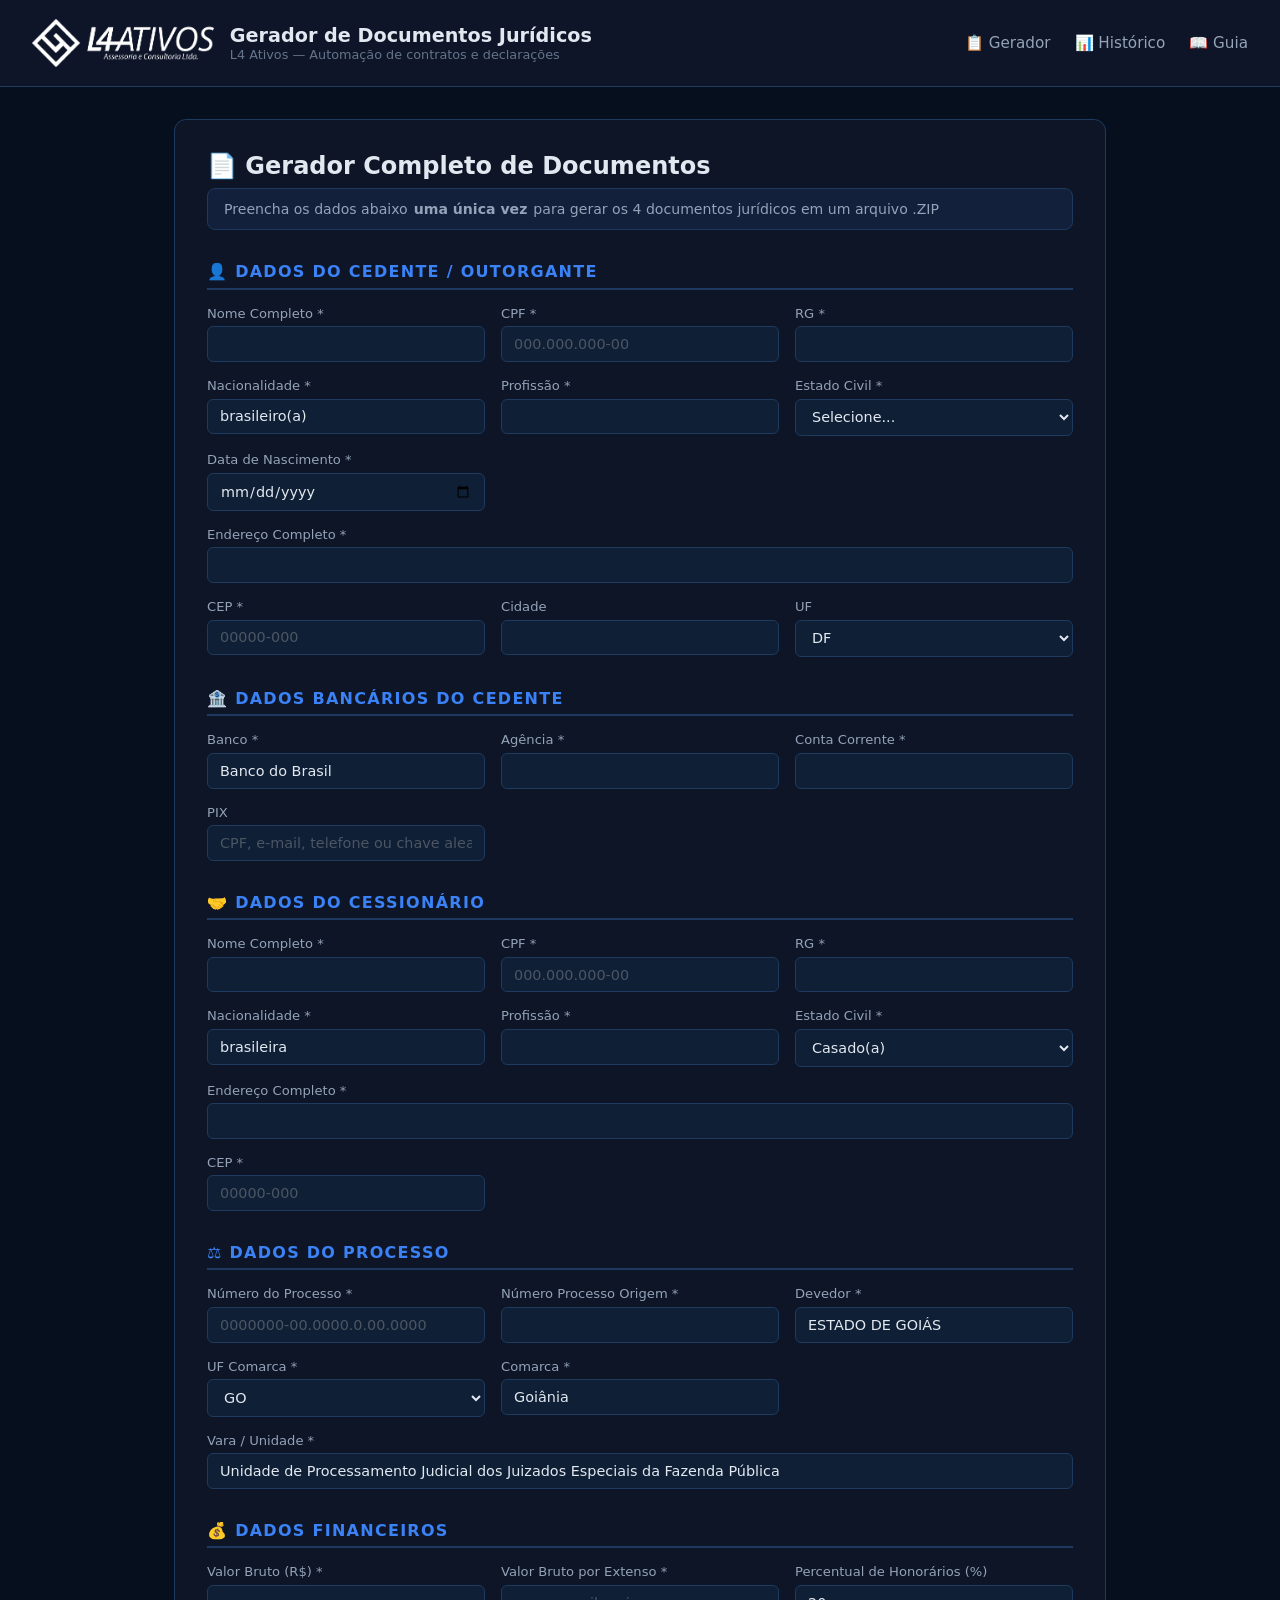
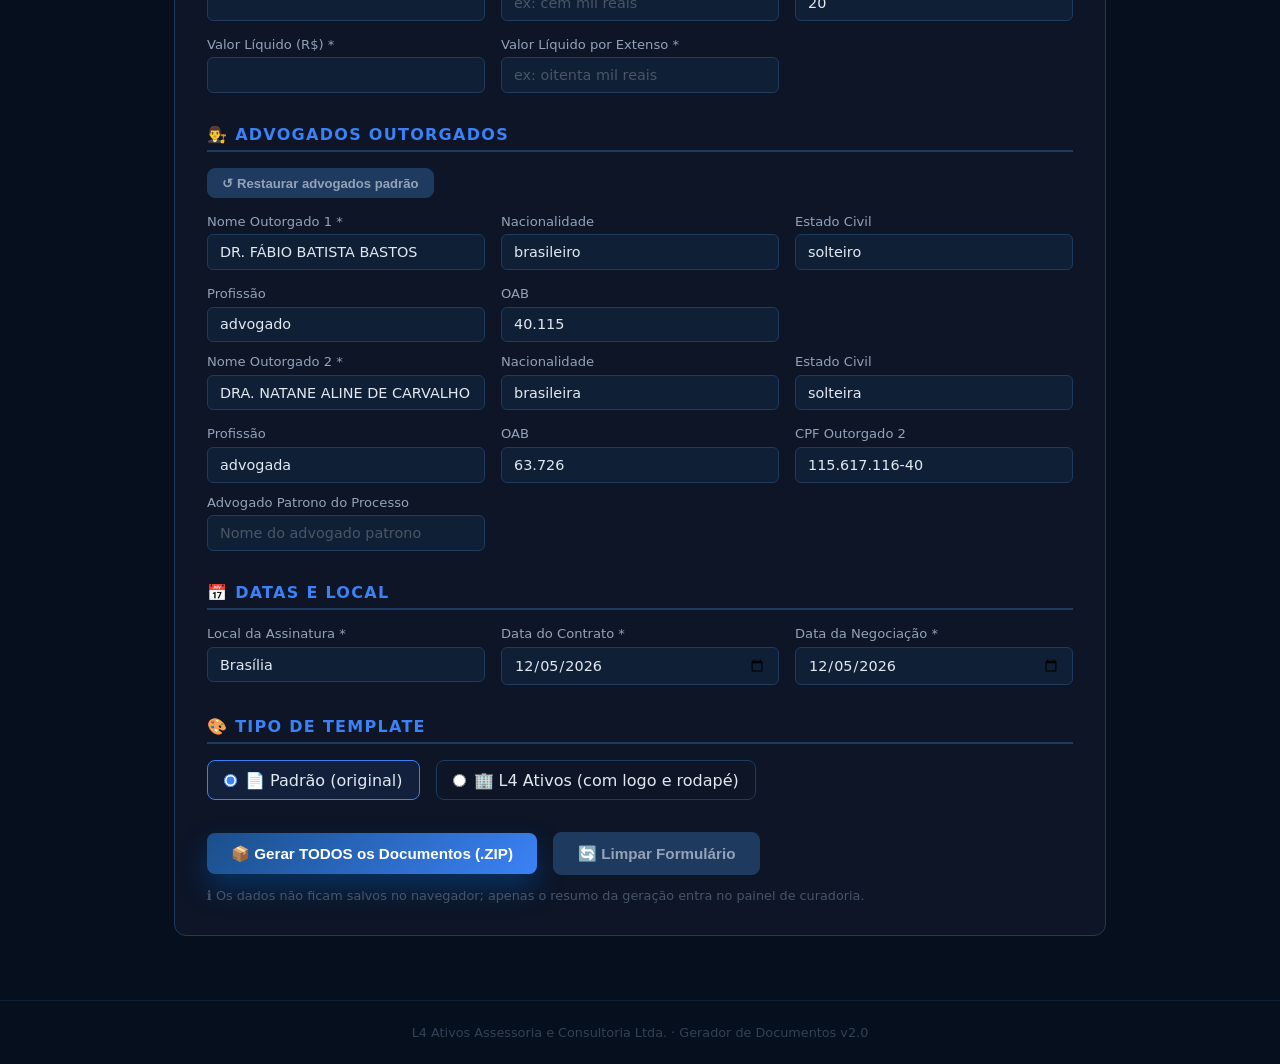
==== commit d25dc5e3: "Improve API integration and user experience across the application Update frontend to use a dynamic " ====
--- a/frontend/index.html
+++ b/frontend/index.html
@@ -361,6 +361,9 @@
           <span>🏢 L4 Ativos (com logo e rodapé)</span>
         </label>
       </div>
+      <div id="branded_notice" style="display:none;margin-top:.75rem;padding:.6rem 1rem;border-radius:8px;background:rgba(59,130,246,.08);border:1px solid rgba(59,130,246,.25);font-size:.85rem;color:#93c5fd;">
+        🏢 Os documentos serão gerados com o cabeçalho e rodapé oficiais da L4 Ativos.
+      </div>
 
       <!-- ─── BOTÕES ─── -->
       <div class="btn-group">
@@ -371,6 +374,9 @@
           🔄 Limpar Formulário
         </button>
       </div>
+      <p style="margin-top:.85rem;font-size:.8rem;color:#475569;">
+        ℹ️ Os dados não ficam salvos no navegador; apenas o resumo da geração entra no painel de curadoria.
+      </p>
     </form>
   </div>
 </div>
